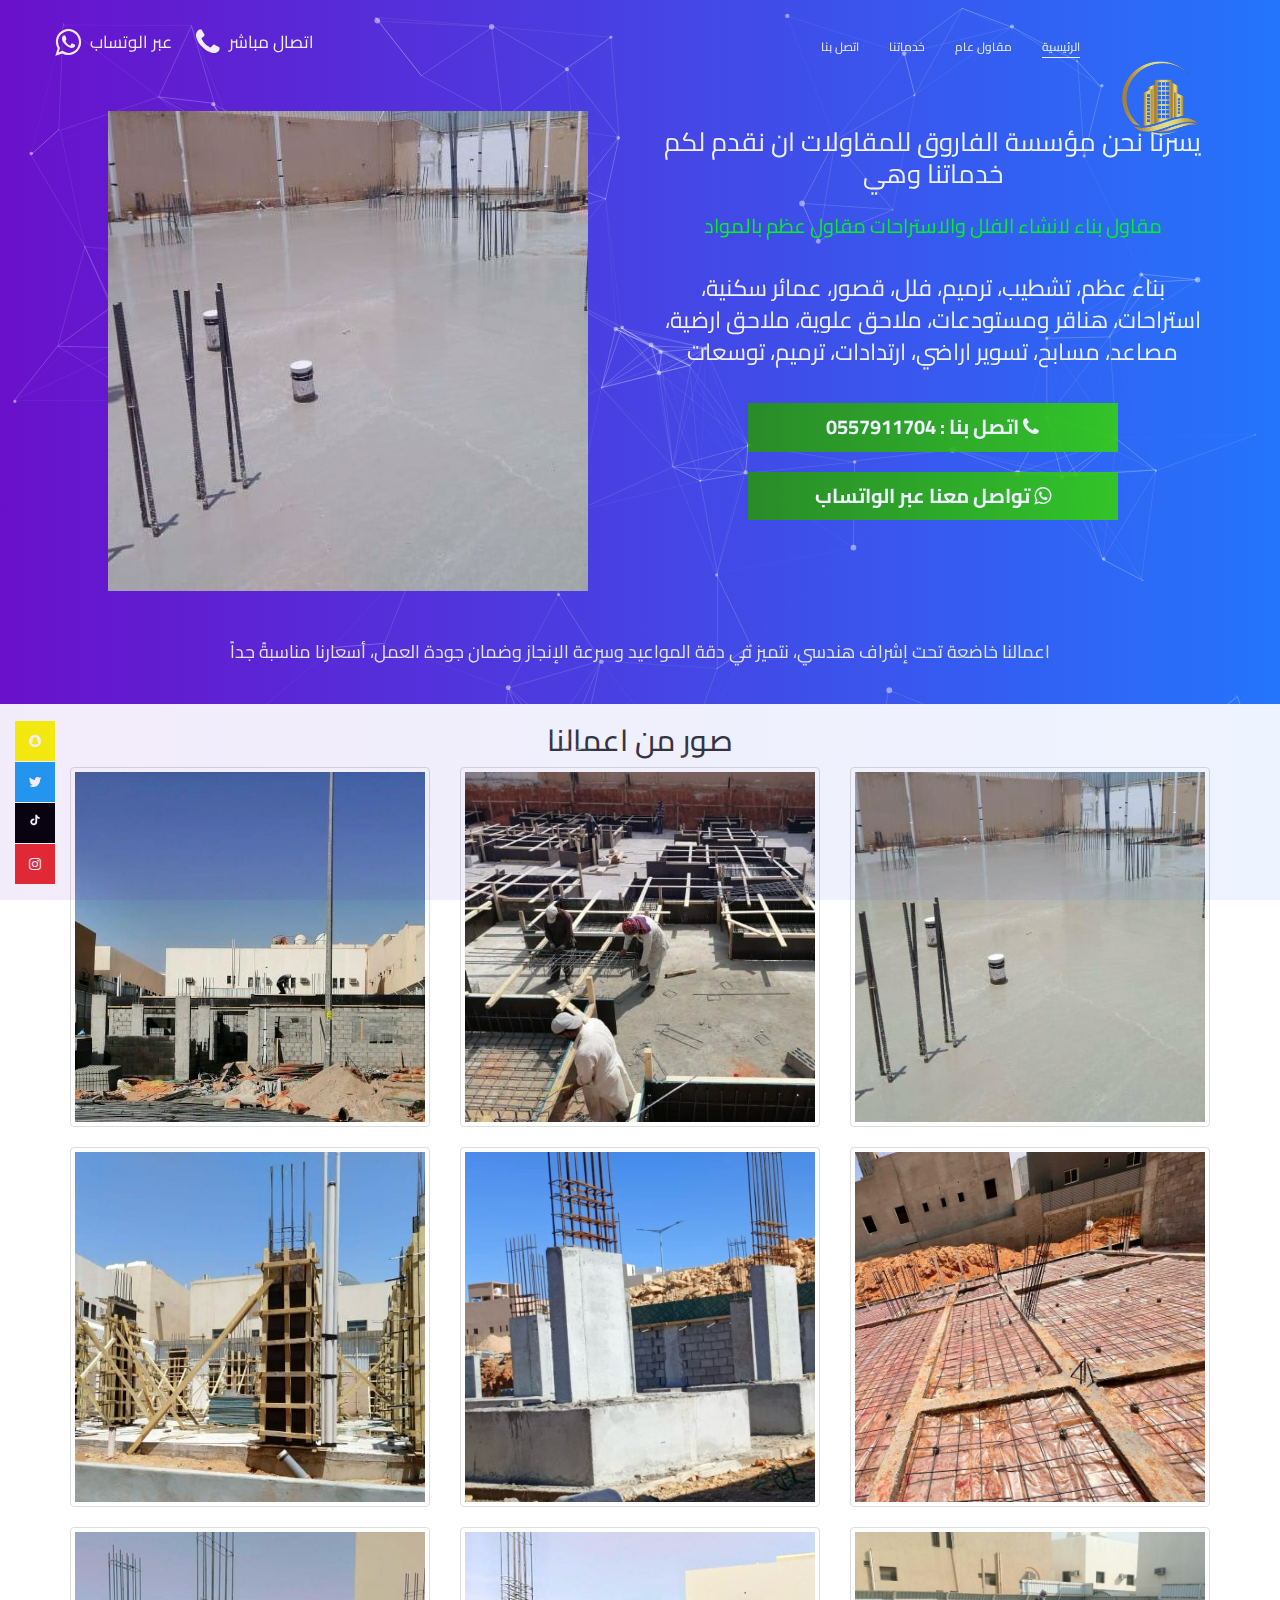
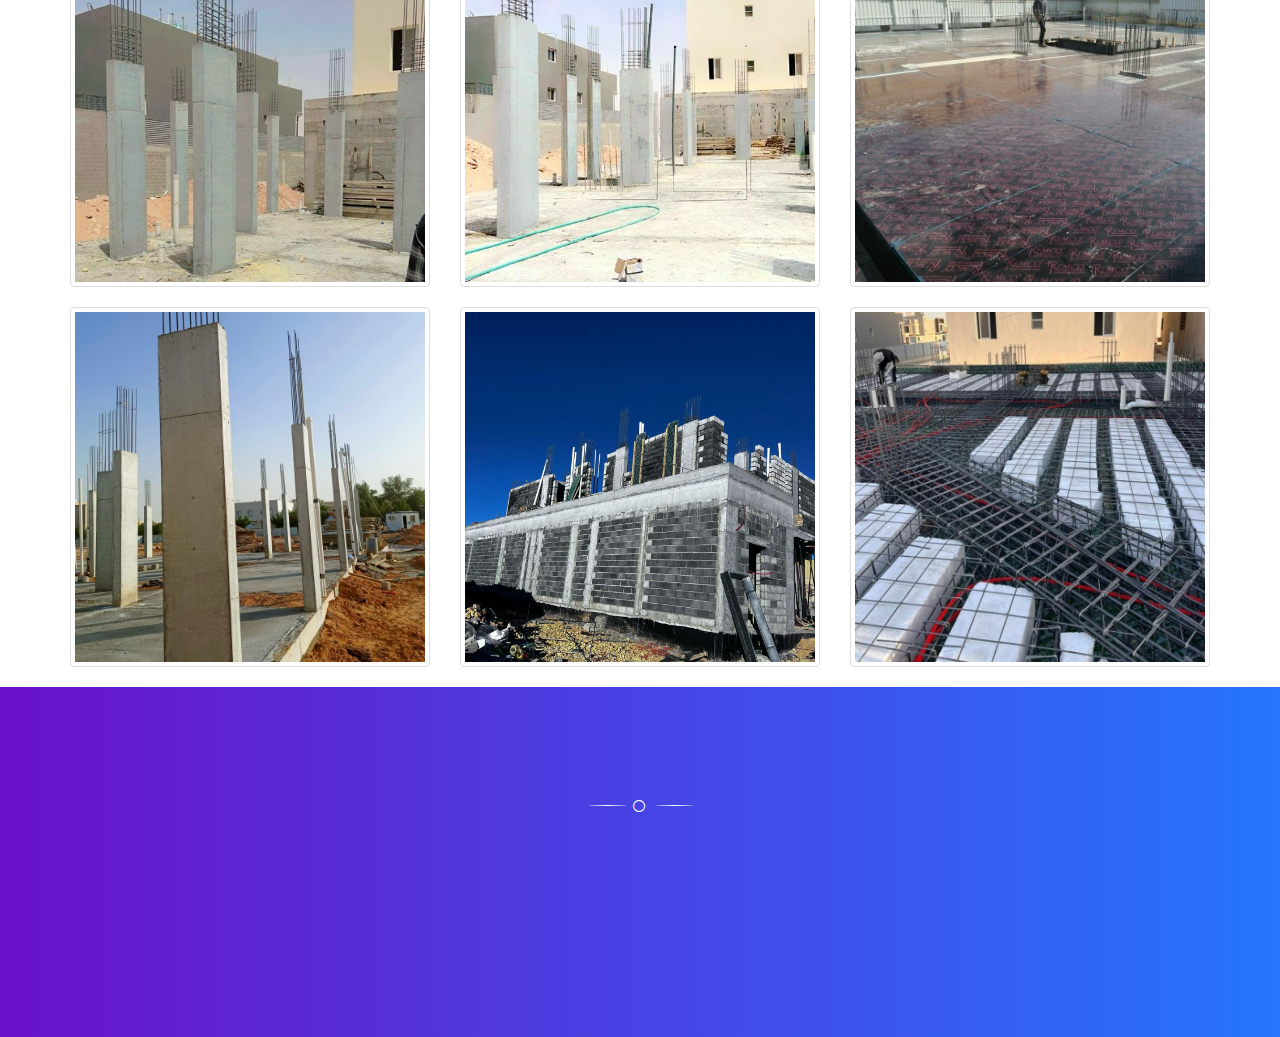
==== gallery.html @ c9e3c4fd "initial commit" ====
<!DOCTYPE html>
<html lang="en">
<!--[if lt IE 7]>      <html class="no-js lt-ie9 lt-ie8 lt-ie7"> <![endif]-->
<!--[if IE 7]>         <html class="no-js lt-ie9 lt-ie8"> <![endif]-->
<!--[if IE 8]>         <html class="no-js lt-ie9"> <![endif]-->
<!--[if gt IE 8]><!-->
<!--<![endif]--><head>
    <!-- Basic Page Needs -->
    <meta http-equiv="Content-Type" content="text/html; charset=UTF-8">

    <!-- Page Title -->
    <title>مقاول عام في الرياض</title>

    <!-- Satha Specific Meta -->
    <meta name="viewport" content="width=device-width, initial-scale=1">
    
    <meta name="description" content="مقاول عام لأنشاء المباني في الرياض نقوم بانشاء وترميم المباني والملاحق والاستراحات" />
    <meta name="keywords" content="مقاول عام ,مقاول ملاحق ,مقاول ترميم, رقم مقاول, ارقام مقاولين,">

    <!-- Favicon -->
    <link rel="shortcut icon" type="image/x-icon" href="https://muqawil-alriyad.com/img/favicon.png" />


    <link href="https://fonts.googleapis.com/css?family=Cairo" rel="stylesheet">


    <!-- Bootstrap v3.7 -->
    <link rel="stylesheet" href="css/bootstrap.min.css">
    <link rel="stylesheet" href="css/bootstrap-rtl.css">
    <!-- Animate -->
    <link rel="stylesheet" href="css/animate.min.css">
    <!-- Magnific Popup -->
    <link rel="stylesheet" href="css/magnific-popup.css">
    <!-- Lity -->
    <link rel="stylesheet" href="css/lity.min.css">
    <!-- Owl Carousel -->
    <link rel="stylesheet" href="css/owl.carousel.min.css">
    <link rel="stylesheet" href="css/owl.theme.default.min.css">
    <!-- Main Style -->
    <link rel="stylesheet" href="css/style.css">

    <!-- Modernizer Script for old Browsers -->
    <script src='js/modernizr-2.6.2.min.js'></script>
    <link rel="stylesheet" href="https://maxcdn.bootstrapcdn.com/font-awesome/4.7.0/css/font-awesome.min.css">
    <SCRIPT LANGUAGE="JavaScript"> 
	<!-- Disable 
	function disableselect(e){ 
	return false 
	} 
	
	function reEnable(){ 
	return true 
	} 
	
	//if IE4+ 
	document.onselectstart=new Function ("return false") 
	document.oncontextmenu=new Function ("return false") 
	//if NS6 
	if (window.sidebar){ 
	document.onmousedown=disableselect 
	document.onclick=reEnable 
	} 
	//--> 
	</script> 
</head>

<body>


    <header id="home">
        <div class="overlay">
            <div id="particles-js"></div>
<!-- Start Navigation Bar -->

            <div class="navbar custom-navbar navbar-fixed-top" role="navigation">
                <div class="container" style="position:relative">

                    <!-- Mobile Menu -->
                    <div class="navbar-header">
                        <button class="navbar-toggle" data-toggle="collapse" data-target=".navbar-collapse">
                            <span class="icon icon-bar"></span>
                            <span class="icon icon-bar"></span>
                            <span class="icon icon-bar"></span>
                        </button>
                        <!-- Logo Here -->
                        <a href="index.html" class="navbar-brand"><img src="img/logo.png" alt="Emmaxy" title="Emmaxy"></a>
                    </div>

                    <!-- Navigation Links -->
                    <div class="collapse navbar-collapse">
                        <ul class="nav navbar-nav navbar-right">
                            <li class="active"><a class="smoothScroll" href="index.html#home">الرئيسية</a></li>
                            <li><a class="smoothScroll" href="index.html#AboutUs">مقاول عام</a></li>
                            <li><a class="smoothScroll" href="index.html#whyus">خدماتنا</a></li>
                            <li><a class="smoothScroll" href="index.html#Contact">اتصل بنا</a></li>
                        </ul>
                        
                    </div>
					<p class="whatstop"><a href="tel:0557911704"><font>اتصال مباشر</font> 
<i class="fa fa-phone" aria-hidden="true"></i></a> <a target="_blank" href="https://api.whatsapp.com/send?phone=966557911704"><font>عبر الوتساب</font> 
<i class="fa fa-whatsapp" aria-hidden="true"></i></a></p>
                </div>
                <!-- End Container Nav -->
            </div>

            <!-- End Navigation Bar -->
            <div class="container">

                <div class="header-inner">
                    <div class="header-content">
                        <div class="row">
                            <div class="col-md-6 col-sm-6">
                                <div class="content-info content-photo-first wow fadeInRight">
                                    <h6> يسرنا نحن مؤسسة الفاروق للمقاولات ان نقدم لكم خدماتنا وهي </h6>
                                    
                                    <h5>مقاول بناء لانشاء الفلل والاستراحات مقاول عظم بالمواد</h5>
                                    
                                    <h3> بناء عظم، تشطيب، ترميم، فلل، قصور، عمائر سكنية، استراحات، هناقر ومستودعات، ملاحق علوية، ملاحق ارضية، مصاعد، مسابح، تسوير اراضي، ارتدادات، ترميم، توسعات </h3>
                                <br/>
                                <div class="text-center">
                                <a href="tel:0557911704" class="button-style more braun"><i class="fa fa-phone" aria-hidden="true"></i> <span>اتصل بنا : 0557911704</span></a>
                                </div>
                                <br/>
                                <div class="text-center">
                                <a target="_blank" href="https://api.whatsapp.com/send?phone=966557911704" class="button-style more braun"><i class="fa fa-whatsapp" aria-hidden="true"></i> <span> تواصل معنا عبر الواتساب</span></a>
                                </div>
                                </div>
                            </div>
                            <div class="col-md-6 col-sm-6">
                                <div class="app-photo wow fadeInLeft">
                                    <img class="img-responsive" src="img/001.jpeg" alt="Emmaxy">
                                </div>
                            </div>
                            <div class="col-md-12 textmsg">
                            	<h4>اعمالنا خاضعة تحت إشراف هندسي، 
                                    نتميز في دقة المواعيد وسرعة الإنجاز وضمان جودة العمل، أسعارنا مناسبةً جداً </h4>
                            </div>
                        </div>
                    </div>
                </div>
            </div>
        </div>
        
    </header>

      

      <!-- image gallery section -->

      <div class="container">
        <h2 class="text-center">صور من اعمالنا </h2>
        
        <div class="row">
          <!-- Image 1 -->
          <div class="col-xs-12 col-md-4">
            <div class="thumbnail">
              <img src="/img/001.jpeg" alt="Image 1">
            </div>
          </div>      
          <!-- Image 2 -->
          <div class="col-xs-12 col-md-4">
            <div class="thumbnail">
              <img src="/img/002.jpeg" alt="Image 2">
            </div>
          </div>
          <!-- Image 3 -->
          <div class="col-xs-12 col-md-4">
            <div class="thumbnail">
              <img src="/img/003.jpeg" alt="Image 3">
            </div>
          </div>
          <!-- Image 4 -->
          <div class="col-xs-12 col-md-4">
                <div class="thumbnail">
                  <img src="/img/004.jpeg" alt="Image 1">
                </div>
          </div>
          <!-- Image 5 -->
          <div class="col-xs-12 col-md-4">
            <div class="thumbnail">
            <img src="/img/005.jpeg" alt="Image 2">
            </div>
          </div>
          <!-- Image 6 -->
          <div class="col-xs-12 col-md-4">
            <div class="thumbnail">
            <img src="/img/006.jpeg" alt="Image 3">
            </div>
          </div>
          <!-- Image 7 -->
          <div class="col-xs-12 col-md-4">
            <div class="thumbnail">
              <img src="/img/007.jpeg" alt="Image 1">
            </div>
          </div>      
          <!-- Image 8 -->
          <div class="col-xs-12 col-md-4">
            <div class="thumbnail">
              <img src="/img/008.jpeg" alt="Image 2">
            </div>
          </div>
          <!-- Image 9 -->
          <div class="col-xs-12 col-md-4">
            <div class="thumbnail">
              <img src="/img/009.jpeg" alt="Image 3">
            </div>
          </div>
          <!-- Image 10 -->
          <div class="col-xs-12 col-md-4">
                <div class="thumbnail">
                  <img src="/img/010.jpeg" alt="Image 1">
                </div>
          </div>
          <!-- Image 11 -->
          <div class="col-xs-12 col-md-4">
            <div class="thumbnail">
            <img src="/img/011.jpeg" alt="Image 2">
            </div>
          </div>
          <!-- Image 12 -->
          <div class="col-xs-12 col-md-4">
            <div class="thumbnail">
            <img src="/img/013.jpeg" alt="Image 3">
            </div>
          </div>
      
      
        </div>
      </div>
      



        
        <section id="Contact" class="tab-app ContactUs">
            <div class="container">
            <!-- Start Section Title -->
            <div class="row">
                <div class="col-md-12">
                    <div class="section-title text-center">
                        <h2 class="h1 wow fadeInUp">اتصل بنا</h2>
                        <span class="title-underline"><i class="fa fa-circle-thin"></i></span>
                    </div>
                </div>
            </div>
            <!-- End Section Title -->
                <div class="row">
                <div class="col-md-12 whapp">
                	<a href="tel:0557911704"><p class=" wow fadeInUp">اتصل بنا مباشرة عبر الرقم : 0557911704<i class="fa fa-phone" aria-hidden="true"></i></p></a>
                    <a target="_blank" href="https://api.whatsapp.com/send?phone=966557911704"><p class=" wow fadeInUp">اضغط هنا للتواصل معنا عبر الواتساب <i class="fa fa-whatsapp" aria-hidden="true"></i></p></a>
                </div>


                     <!-- End col-md-12 -->
                </div><!-- End row -->
            </div><!-- End container -->
        </section><!-- End Faqs Section -->
        
    <!--
        End Faqs
        ==================================== -->
        


    <div id="scroll-top">
        <i class="fa fa-long-arrow-up fa-2x"></i>
    </div>

    <!--
        End Back To Top
        ==================================== -->
        
    <!--
        Start Preloader
        ==================================== -->

    <div id="loading-mask">
        <div class="loader">
            <div class="loader-inner box1"></div>
            <div class="loader-inner box2"></div>
            <div class="loader-inner box3"></div>
        </div>
    </div>


    <!--
        End Preloader
        ==================================== -->


    <!-- 

        Fixed Social Media Buttons 
        ====================================    
     -->

     <div id="fixed-social">
        <div>
          <a href="https://t.snapchat.com/tepNW2Ub" class="fixed-snapchat" target="_blank"><i class="fa fa-snapchat"></i> <span>snapchat</span></a>
        </div>
        <div>
          <a href="https://x.com/Abu__Farouk?t=NNKRcLYvdVCK45l4VYV5eA&s=0" class="fixed-twitter" target="_blank"><i class="fa fa-twitter"></i> <span>Twitter</span></a>
        </div>
        <div>
          <a href="https://www.tiktok.com/@abu_.farouk" class="fixed-tiktok" target="_blank">
            <svg width="16px" height="16px" viewBox="0 0 48 48" version="1.1" xmlns="http://www.w3.org/2000/svg" xmlns:xlink="http://www.w3.org/1999/xlink">
                <title>Tiktok</title>
                <g id="Icon/Social/tiktok-black" stroke="none" stroke-width="1" fill="none" fill-rule="evenodd">
                    <path d="M38.0766847,15.8542954 C36.0693906,15.7935177 34.2504839,14.8341149 32.8791434,13.5466056 C32.1316475,12.8317108 31.540171,11.9694126 31.1415066,11.0151329 C30.7426093,10.0603874 30.5453728,9.03391952 30.5619062,8 L24.9731521,8 L24.9731521,28.8295196 C24.9731521,32.3434487 22.8773693,34.4182737 20.2765028,34.4182737 C19.6505623,34.4320127 19.0283477,34.3209362 18.4461858,34.0908659 C17.8640239,33.8612612 17.3337909,33.5175528 16.8862248,33.0797671 C16.4386588,32.6422142 16.0833071,32.1196657 15.8404292,31.5426268 C15.5977841,30.9658208 15.4727358,30.3459348 15.4727358,29.7202272 C15.4727358,29.0940539 15.5977841,28.4746337 15.8404292,27.8978277 C16.0833071,27.3207888 16.4386588,26.7980074 16.8862248,26.3604545 C17.3337909,25.9229017 17.8640239,25.5791933 18.4461858,25.3491229 C19.0283477,25.1192854 19.6505623,25.0084418 20.2765028,25.0219479 C20.7939283,25.0263724 21.3069293,25.1167239 21.794781,25.2902081 L21.794781,19.5985278 C21.2957518,19.4900128 20.7869423,19.436221 20.2765028,19.4380839 C18.2431278,19.4392483 16.2560928,20.0426009 14.5659604,21.1729264 C12.875828,22.303019 11.5587449,23.9090873 10.7814424,25.7878401 C10.003907,27.666593 9.80084889,29.7339663 10.1981162,31.7275214 C10.5953834,33.7217752 11.5748126,35.5530237 13.0129853,36.9904978 C14.4509252,38.4277391 16.2828722,39.4064696 18.277126,39.8028054 C20.2711469,40.1991413 22.3382874,39.9951517 24.2163416,39.2169177 C26.0948616,38.4384508 27.7002312,37.1209021 28.8296253,35.4300711 C29.9592522,33.7397058 30.5619062,31.7522051 30.5619062,29.7188301 L30.5619062,18.8324027 C32.7275484,20.3418321 35.3149087,21.0404263 38.0766847,21.0867664 L38.0766847,15.8542954 Z" id="Fill-1" fill="white"></path>
                </g>
            </svg><span>Tiktok</span></a>
        </div>
    
        <div>
          <a href=" https://instagram.com/abuf.arouk?igshid=NzZlODBkYWE4Ng%3D%3D&utm_source=qr" class="fixed-instagrem" target="_blank"><i class="fa fa-instagram"></i> <span>Instagram</span></a>
        </div>
      </div>
    <!--

    
            JS Files
            ==================================== -->

    <!-- Main jQuery -->
    <script src="js/jquery-3.2.1.min.js"></script>
    <!-- Bootstrap v3.7 -->
    <script src="js/bootstrap.min.js"></script>
    <!-- Owl Carousel -->
    <script src="js/owl.carousel.min.js"></script>
    <!-- SmoothScroll -->
    <script src="js/SmoothScroll.js"></script>
    <!-- Appear -->
    <script src="js/jquery.appear.js"></script>
    <!-- CountTo -->
    <!-- Magnific Popup -->
    <script src="js/jquery.magnific-popup.min.js"></script>
    <!-- Lity -->
    <script src="js/lity.min.js"></script>
    <!-- Particles -->
    <script src="js/particles.min.js"></script>
    <script src="js/particles-run.js"></script>
    <!-- Wow Plugin -->
    <script src="js/wow.min.js"></script>
    <!-- Custom JS -->
    <script src="js/custom.js"></script>
    <!-- Validat Form JS -->
    <script src="js/jquery.validate.js"></script>
    <script src="js/jquery-validate.js"></script>
    
    <script>
    $(window).on("load", function () {
        $(".loader").fadeOut(function () {
            $("#loading-mask").fadeOut("slow");
        });
    });
    </script>

</body>

</html>
---- css/style.css ----
@import url(https://cdnjs.cloudflare.com/ajax/libs/font-awesome/4.7.0/css/font-awesome.css);
body {
	overflow-x: hidden;
	font-family: 'Cairo', sans-serif;
}
h1, h2, h3, h4, h5, h6 {
	font-family: 'Cairo', sans-serif
}
p {
	font-family: 'Cairo', sans-serif
}
img{ max-width:100%}
.section-title h2 {
	margin-top: 0;
	text-transform: uppercase;
	font-weight: 700;
	font-family: 'Cairo', sans-serif;
	position: relative;
	margin-bottom: 10px;
	color: #333;
	font-size:26px;
}
.title-underline {
	display: block;
	width: 10px;
	height: 10px;
	margin: auto;
	position: relative
}
.title-underline:before {
	content: "";
	display: block;
	position: absolute;
	width: 39px;
	height: 1px;
	border-radius: 50%;
	background: #6a11cb;
	background: -webkit-linear-gradient(90deg, #6a11cb, #2575fc);
background: -moz-linear-gradient(90deg, #6a11cb, #2575fc);
background: -o-linear-gradient(90deg, #6a11cb, #2575fc);
background: linear-gradient(90deg, #6a11cb, #2575fc);
	top: 9px;
	left: -47px
}
.title-underline:after {
	content: "";
	display: block;
	position: absolute;
	width: 39px;
	height: 1px;
	border-radius: 50%;
	background: #6a11cb;
	background: -webkit-linear-gradient(90deg, #6a11cb, #2575fc);
background: -moz-linear-gradient(90deg, #6a11cb, #2575fc);
background: -o-linear-gradient(90deg, #6a11cb, #2575fc);
background: linear-gradient(90deg, #6a11cb, #2575fc);
	top: 9px;
	right: -49px
}
.title-underline i {
	color: #6a11cb
}
.section-title p {
	width: 550px;
	margin: auto;
	margin-top: 15px;
	line-height: 26px;
	font-size: 16px;
	color: #888
}
.why-us .overlay, .screenshot, .pricing, .subscribe .overlay, .testimonials .overlay, .tab-app, .w-video .overlay, .download-app, .statis .overlay, .contact {
	padding: 70px 0
}
.header-content .app-photo img, .why-us .why-photo img, .subscribe .hand-app img, .download-app .download-photo img {
	margin: auto
}
.custom-navbar {
	border: 0;
	margin-bottom: 0;
	background-color: #fff;
	padding-top: 22px;
	-webkit-transition: all .5s ease-in-out;
	-moz-transition: all .5s ease-in-out;
	-o-transition: all .5s ease-in-out;
	transition: all .5s ease-in-out
}
.custom-navbar .navbar-brand {
	padding: 0
}
.custom-navbar .navbar-brand img {
	width: 130px;
	margin-top: 8px
}
.custom-navbar .nav li a {
	font-size: 12px;
	color: #fff;
	letter-spacing: .4px;
	text-transform: uppercase;
	font-family: "Cairo", sans-serif;
	-webkit-transition: all .4s ease-in-out;
	-moz-transition: all .4s ease-in-out;
	-o-transition: all .4s ease-in-out;
	transition: all .4s ease-in-out;
	padding: 0;
	margin: 15px
}
.custom-navbar .navbar-nav>li>a:hover, .custom-navbar .navbar-nav>li>a:focus {
	background-color: transparent;
	color: #fff
}
.custom-navbar .navbar-nav li a:after {
	content: "";
	position: absolute;
	display: block;
	width: 0;
	height: 1px;
	margin: auto;
	background: transparent;
	-webkit-transition: width .3s ease, background-color .3s ease;
	-moz-transition: width .3s ease, background-color .3s ease;
	-o-transition: width .3s ease, background-color .3s ease;
	transition: width .3s ease, background-color .3s ease
}
.custom-navbar .navbar-nav li a:hover:after, .custom-navbar .nav li.active>a:after {
	background: #fff;
	color: #fff;
	width: 100%
}
.custom-navbar .nav li.active>a {
	background-color: transparent;
	color: #fff
}
.custom-navbar .nav li.active a:after {
	width: 100%
}
.custom-navbar .navbar-toggle {
	border: 0;
	padding-top: 10px
}
.custom-navbar .navbar-toggle {
	background-color: transparent
}
.custom-navbar .navbar-toggle .icon-bar {
	background: #fff;
	border-color: transparent
}
.top-nav-collapse .navbar-brand {
	color: #fff
}
.top-nav-collapse .nav li a {
	color: #fff
}
.top-nav-collapse .nav li.active a {
	color: #fff
}
.top-nav-collapse .navbar-nav li a:hover:after, .top-nav-collapse .nav li.active>a:after {
	background: #fff;
	color: #fff;
	width: 100%
}
.top-nav-collapse .navbar-nav>li>a:hover, .top-nav-collapse .navbar-nav>li>a:focus {
	background-color: transparent;
	color: #fff
}
@media(min-width:768px) {
.custom-navbar {
	border-bottom: 0;
	background: 0
}
.custom-navbar.top-nav-collapse {
	background: #6a11cb;
	background: -webkit-linear-gradient(90deg, #6a11cb, #2575fc);
background: -moz-linear-gradient(90deg, #6a11cb, #2575fc);
background: -o-linear-gradient(90deg, #6a11cb, #2575fc);
background: linear-gradient(90deg, #6a11cb, #2575fc);
	-webkit-box-shadow: 1px 1px 10px rgba(80,80,80,0.5);
	-moz-box-shadow: 1px 1px 10px rgba(80,80,80,0.5);
	-o-box-shadow: 1px 1px 10px rgba(80,80,80,0.5);
	box-shadow: 1px 1px 10px rgba(80,80,80,0.5);
	padding: 10px 0
}
}
#home {
	background: url("https://muqawil-alriyad.com/img/bg-header1.jpeg") no-repeat center center fixed;
	-webkit-background-size: cover;
	-moz-background-size: cover;
	-o-background-size: cover;
	background-size: cover;
	width: 100%;
	height: 100%;
	top: 0;
	left: 0
}
#particles-js {
	position: absolute;
	width: 100%;
	height: 100%
}
.overlay {
	height: 100%;
	width: 100%;
	background: #6a11cb;
	background: -webkit-linear-gradient(90deg, #6a11cb, #2575fc);
background: -moz-linear-gradient(90deg, #6a11cb, #2575fc);
background: -o-linear-gradient(90deg, #6a11cb, #2575fc);
background: linear-gradient(90deg, #6a11cb, #2575fc);
}
.header-inner {
	display: table;
	height: 704px;
	width: 100%
}
.header-content {
	position: relative;
	display: table-cell;
	vertical-align: middle;
	padding-top: 90px;
}
.header-content h1 {
	font-size: 72px;
	font-weight: 700;
	color: #fff;
	margin-bottom: 0;
	text-transform: uppercase;
	font-family: "Cairo", sans-serif
}
.header-content h4 {
	color: #fff;
	font-family: 'Cairo', sans-serif;
	line-height: 45px;
	font-size: 30px;
	text-align:justify;
}
.dwn-butt {
	margin-top: 40px
}
.dwn-butt a {
	font-size: 14px;
	background: #6a11cb;
	font-family: "Cairo", sans-serif;
	text-decoration: none;
	text-transform: uppercase;
	font-weight: 100;
	border-radius: 4px;
	color: #fff;
	min-width: 150px;
	border: 0;
	padding: 16px 25px 16px 25px;
	margin: 5px;
	-webkit-transition: all ease .25s;
	-moz-transition: all ease .25s;
	-o-transition: all ease .25s;
	transition: all ease .25s
}
.dwn-butt a i {
	margin-right: 10px
}
.dwn-butt a:hover {
	color: #333;
	background-color: #ebebeb
}
.header-content .content-info {
	/*margin-top: 140px*/
}
.header-content .app-photo {
	text-align: right
}
.features .all-feat {
	margin-top: 50px
}
.About h2 {
    color: #323232;
    text-transform: uppercase;
    position: relative;
    font-size: 28px;
    font-weight: 700;
    font-family: 'Cairo', sans-serif;
}
.About p {
    font-size: 16px;
    line-height: 26px;
    letter-spacing: .4px;
    color: #323232;
    margin-top: 30px;
}
.WName {
	    margin-top: 30px;
	padding:10px 0;
	background: -webkit-linear-gradient(90deg, #6a11cb, #2575fc);
	background: -moz-linear-gradient(90deg, #6a11cb, #2575fc);
	background: -o-linear-gradient(90deg, #6a11cb, #2575fc);
	background: linear-gradient(90deg, #6a11cb, #2575fc);
	text-align:center;
}
.WName p{ color:#fff; padding:5px !important; margin:0}
.features .overlay{ background:#f9f9f9; padding: 70px 0}
.features .feat-content-left {
	text-align: right;
	margin: 93px 0
}
.features .feat-content-left .single-feat, .features .feat-content-right .single-feat {
	margin-bottom: 70px
}
.features .feat-app {
	text-align: center
}
.features .feat-content-left .single-feat .icon-feat {
	float: right;
	text-align: center
}
.pulse {
	box-shadow: 0 0 0 0 rgba(37,153,1,0.7);
	-webkit-animation: won 1.25s infinite cubic-bezier(0.66, 0, 0, 1);
	-moz-animation: won 1.25s infinite cubic-bezier(0.66, 0, 0, 1);
	-ms-animation: won 1.25s infinite cubic-bezier(0.66, 0, 0, 1);
	animation: won 1.25s infinite cubic-bezier(0.66, 0, 0, 1)
}
@-webkit-keyframes won {
to {
box-shadow:0 0 0 10px rgba(232,76,61,0)
}
}
@-moz-keyframes won {
to {
box-shadow:0 0 0 10px rgba(232,76,61,0)
}
}
@-ms-keyframes won {
to {
box-shadow:0 0 0 10px rgba(232,76,61,0)
}
}
@keyframes won {
to {
box-shadow:0 0 0 10px rgba(232,76,61,0)
}
}
.features .phone-frame {
	background-image: url(https://muqawil-alriyad.com/img/fea-app1.png);
	background-position: center;
	background-repeat: no-repeat;
	padding: 80px 0
}
.features .feat-content-left .single-feat .icon-feat i, .features .feat-content-right .single-feat .icon-feat i {
	width: 60px;
	height: 60px;
	border-radius: 50%;
	font-size: 23px;
	line-height: 60px;
	cursor: pointer;
	-webkit-background-clip: text;
	-moz-background-clip: text;
	-o-background-clip: text;
	background-clip: text;
	background: #6a11cb;
	background: -webkit-linear-gradient(90deg, #6a11cb, #2575fc);
background: -moz-linear-gradient(90deg, #6a11cb, #2575fc);
background: -o-linear-gradient(90deg, #6a11cb, #2575fc);
background: linear-gradient(90deg, #6a11cb, #2575fc);
	-webkit-text-fill-color: #fff;
	-moz-text-fill-color: #fff;
	-o-text-fill-color: #fff;
	text-fill-color: #fff
}
.features .feat-content-left .single-feat .icon-feat .imgi, .features .feat-content-right .single-feat .icon-feat .imgi {
	width: 60px;
	height: 60px;
	border-radius: 50%;
	font-size: 23px;
	line-height: 60px;
	cursor: pointer;
	-webkit-background-clip: text;
	-moz-background-clip: text;
	-o-background-clip: text;
	background-clip: text;
	background: #6a11cb;
	background: -webkit-linear-gradient(90deg, #6a11cb, #2575fc);
background: -moz-linear-gradient(90deg, #6a11cb, #2575fc);
background: -o-linear-gradient(90deg, #6a11cb, #2575fc);
background: linear-gradient(90deg, #6a11cb, #2575fc);
	-webkit-text-fill-color: #fff;
	-moz-text-fill-color: #fff;
	-o-text-fill-color: #fff;
	text-fill-color: #fff
}
.imgi img{ position:relative; top:-2px}
.features .feat-content-left .single-feat .sin-feat-place {
	margin-right: 80px
}
.features .feat-content-right {
	text-align: left;
	margin: 93px 0
}
.features .feat-content-right .single-feat .icon-feat {
	float: left;
	text-align: center
}
.features .feat-content-right .single-feat .sin-feat-place {
	margin-left: 80px
}
.features .feat-content-left .single-feat .sin-feat-place h4, .features .feat-content-right .single-feat .sin-feat-place h4 {
	font-size: 17px;
	text-transform: uppercase
}
.features .feat-content-left .single-feat .sin-feat-place p, .features .feat-content-right .single-feat .sin-feat-place p {
	font-size: 15px;
	line-height: 26px;
	color: #888
}
.features .feat-content-left .single-feat:last-child, .features .feat-content-right .single-feat:last-child {
	margin-bottom: 0
}
.sin-feat-place h4{ padding-top:5px}
.why-us .overlay {
	background:#fff;
/*	padding-bottom: 45px;
	background: -webkit-linear-gradient(90deg, #6a11cb, #33d700);
	background: -moz-linear-gradient(90deg, #6a11cb, #33d700);
	background: -o-linear-gradient(90deg, #6a11cb, #33d700);
	background: linear-gradient(90deg, #6a11cb, #33d700)*/
}
.why-us .why-content {
	padding: 45px 0
}
.why-us .why-content h2 {
	color: #fff;
	text-transform: uppercase;
	position: relative;
	font-size: 28px;
	font-weight: 700;
	font-family: 'Cairo', sans-serif
}
.why-us .why-content h2:after {
	content: '';
	display: block;
	position: absolute;
	margin-top: 15px;
	width: 10%;
	height: 2px;
	background-color: #fff
}
.why-us .why-content p {
	font-size: 16px;
	line-height: 26px;
	letter-spacing: .4px;
	color: #fff;
	margin-top: 30px
}
.why-us .why-content .why-feat {
	margin-top: 30px
}
.why-us .why-content .why-feat p {
	margin-top: 10px
}
.why-us .why-content .why-feat p i {
	width: 30px
}
.why-us .why-content .why-butt {
	margin-top: 50px
}
.why-us .why-content .why-butt a {
	font-size: 14px;
	font-family: "Cairo", sans-serif;
	text-decoration: none;
	text-transform: uppercase;
	font-weight: 100;
	border: 1px solid #fff;
	color: #fff;
	min-width: 150px;
	padding: 16px 25px 16px 25px;
	margin: 5px;
	-webkit-transition: all ease .25s;
	-moz-transition: all ease .25s;
	-o-transition: all ease .25s;
	transition: all ease .25s
}
.statis .why-butt{ clear:both;padding-top:50px;}
.statis .why-butt a {
	font-size: 26px;
	font-family: "Cairo", sans-serif;
	text-decoration: none;
	text-transform: uppercase;
	font-weight: 100;
	border: 1px solid #fff;
	color: #fff;
	min-width: 150px;
	padding: 16px 25px 16px 25px;
	
	margin: 5px;
	
	-webkit-transition: all ease .25s;
	-moz-transition: all ease .25s;
	-o-transition: all ease .25s;
	transition: all ease .25s
}
.statis .why-butt a:hover{ background:#fff; color:#6a11cb}
.screenshot {
	padding-bottom: 0;
	position: relative
}
.screenshot .screenshots-slider {
	padding: 73px 14px 0 14px;
	background: rgba(0,0,0,0) url(https://muqawil-alriyad.com/img/screenshots-bg.png) no-repeat scroll top center;
	background-size: 100%;
	max-width: 293px;
	margin: 0 auto;
	margin-top: 50px
}
.screenshot .screenshots-slider .owl-nav {
	margin-top: 100px
}
.screenshot .screenshots-slider .animated {
	-webkit-animation-duration: .4s!important;
	animation-duration: .4s!important
}
.screenshot .screenshots-slider.owl-carousel .owl-item img {
	max-width: 244px;
	margin-left: 10px;
	margin-top: 4px;
	cursor: zoom-in
}
.subscribe {
	background: url("https://muqawil-alriyad.com/img/bg-subscribe.jpeg") no-repeat center center fixed;
	-webkit-background-size: cover;
	-moz-background-size: cover;
	-o-background-size: cover;
	background-size: cover
}
.subscribe .overlay {
	padding-bottom: 0;
	background-image: -webkit-linear-gradient(to right, rgba(37,153,1,0.9), rgba(52,216,1,0.9));
	background-image: -moz-linear-gradient(to right, rgba(37,153,1,0.9), rgba(52,216,1,0.9));
	background-image: -o-linear-gradient(to right, rgba(37,153,1,0.9), rgba(52,216,1,0.9));
	background-image: linear-gradient(to right, rgba(37,153,1,0.9), rgba(52,216,1,0.9))
}
.subscribe .sub-content {
	padding: 130px 0
}
.subscribe .sub-content .sub-title {
	margin-bottom: 40px
}
.subscribe .sub-content .sub-title h2 {
	color: #fff;
	text-transform: uppercase;
	position: relative;
	font-weight: 700;
	font-size: 40px;
	font-family: 'Cairo', sans-serif
}
.subscribe .sub-content .sub-title p {
	font-size: 15px;
	color: #fff;
	margin-top: 20px;
	line-height: 26px;
	letter-spacing: .4px
}
.subscribe .sub-input input {
	border: 0;
	outline: 0;
	height: 50px;
	border-radius: 4px;
	padding-left: 20px;
	width: 320px;
	-webkit-box-shadow: none;
	-moz-box-shadow: none;
	-o-box-shadow: none;
	box-shadow: none;
	background: #fff;
	border: 2px solid #fff
}
.subscribe .sub-input a {
	font-size: 14px;
	background: #6a11cb;
	font-family: "Cairo", sans-serif;
	text-decoration: none;
	text-transform: uppercase;
	font-weight: 100;
	border-radius: 4px;
	color: #fff;
	min-width: 150px;
	border: 0;
	padding: 16px 25px 16px 25px;
	margin: 5px;
	-webkit-transition: all ease .25s;
	-moz-transition: all ease .25s;
	-o-transition: all ease .25s;
	transition: all ease .25s
}
.subscribe .sub-input a:hover {
	color: #333;
	background-color: #ebebeb
}
.subscribe .hand-app {
	text-align: right
}
.pricing-tab {
	margin-top: 55px
}
.pricingTable {
	border: 1px solid #6a11cb;
	text-align: center;
	color: #333;
	padding-top: 50px;
	margin-top: 30px;
	position: relative
}
.pricingTable .pricing-icon {
	width: 80px;
	height: 80px;
	border-radius: 50%;
	background: #fff;
	border: 1px solid #6a11cb;
	position: absolute;
	top: -40px;
	left: 50%;
	padding: 10px;
	-webkit-transform: translateX(-50%);
	-moz-transform: translateX(-50%);
	-o-transform: translateX(-50%);
	transform: translateX(-50%);
	-webkit-transition: all .5s ease 0s;
	-moz-transition: all .5s ease 0s;
	-o-transition: all .5s ease 0s;
	transition: all .5s ease 0s
}
.pricingTable .pricing-icon i {
	width: 100%;
	height: 100%;
	line-height: 58px;
	border-radius: 50%;
	background: #6a11cb;
	background: -webkit-linear-gradient(90deg, #6a11cb, #2575fc);
background: -moz-linear-gradient(90deg, #6a11cb, #2575fc);
background: -o-linear-gradient(90deg, #6a11cb, #2575fc);
background: linear-gradient(90deg, #6a11cb, #2575fc);
	font-size: 25px;
	color: #fff;
	-webkit-transition: all .5s ease 0s;
	-moz-transition: all .5s ease 0s;
	-o-transition: all .5s ease 0s;
	transition: all .5s ease 0s
}
.pricingTable .price-Value {
	display: inline-block;
	font-size: 28px;
	font-family: 'Cairo', sans-serif;
	color: #494949;
	position: relative
}
.pricingTable .currency {
	    font-size: 16px;
    position: absolute;
    top: 0px;
    left: -38px;
}
.pricingTable .month {
	display: block;
	font-size: 13px;
	font-family: 'Cairo', sans-serif;
	text-transform: uppercase
}
.pricingTable .pricingHeader {
	position: relative;
	z-index: 1
}
.pricingTable .title {
	width: 50%;
	background: #6a11cb;
	background: -webkit-linear-gradient(90deg, #6a11cb, #2575fc);
background: -moz-linear-gradient(90deg, #6a11cb, #2575fc);
background: -o-linear-gradient(90deg, #6a11cb, #2575fc);
background: linear-gradient(90deg, #6a11cb, #2575fc);
	margin: 10px auto;
	padding: 10px 0;
	font-size: 18px;
	font-weight: 400;
	color: #fff;
	text-transform: uppercase;
	position: relative;
	z-index: 1
}
.pricingTable .pricing-content ul {
	list-style: none;
	padding: 0;
	margin: 0;
	line-height: 40px;
	margin-bottom: 25px
}
.pricingTable .pricing-content ul li {
	font-family: 'Cairo', sans-serif;
	font-size: 16px
}
.pricingTable .pricing-content ul li a {
	color:#323232
}
.price-butt {
	text-align: center;
	margin-top: 50px
}
.pricingTable-signup {
	font-size: 14px;
	font-family: "Cairo", sans-serif;
	text-decoration: none;
	text-transform: uppercase;
	font-weight: 100;
	color: #fff;
	background: -webkit-linear-gradient(to right, #6a11cb 0, #33d700 51%, #6a11cb 100%);
	background: -moz-linear-gradient(to right, #6a11cb 0, #33d700 51%, #6a11cb 100%);
	background: -o-linear-gradient(to right, #6a11cb 0, #33d700 51%, #6a11cb 100%);
	background: linear-gradient(to right, #6a11cb 0, #33d700 51%, #6a11cb 100%);
	min-width: 150px;
	padding: 16px 25px 16px 25px;
	margin: 5px;
	background-size: 200% auto;
	-webkit-transition: all .5s ease-in-out;
	-moz-transition: all .5s ease-in-out;
	-o-transition: all .5s ease-in-out;
	transition: all .5s ease-in-out
}
.pricingTable-signup:hover {
	text-decoration: none;
	background-position: right center;
	color: #fff
}
@media only screen and (max-width:990px) {
.pricingTable {
	margin-bottom: 20px
}
}
@media only screen and (max-width:767px) {
.pricingTable {
	margin-bottom: 60px
}
}
.testimonials {
	background: url("https://muqawil-alriyad.com/img/bg-testimonial.jpg") no-repeat center center fixed;
	-webkit-background-size: cover;
	-moz-background-size: cover;
	-o-background-size: cover;
	background-size: cover
}
.testimonials .overlay {
	background-image: -webkit-linear-gradient(135deg, rgba(77,145,246,0.9), rgba(47,243,255,0.9));
	background-image: -moz-linear-gradient(135deg, rgba(77,145,246,0.9), rgba(47,243,255,0.9));
	background-image: -o-linear-gradient(135deg, rgba(77,145,246,0.9), rgba(47,243,255,0.9));
	background-image: linear-gradient(to right, rgba(37,153,1,0.9), rgba(52,216,1,0.9))
}
.testimonials .title-underline:before {
	content: "";
	display: block;
	position: absolute;
	width: 39px;
	height: 1px;
	border-radius: 50%;
	background: #fff;
	background: -webkit-linear-gradient(top, rgba(255,255,255,0) 0, #fff 8%, #fff 92%, rgba(255,255,255,0) 100%);
	background: -moz-linear-gradient(top, rgba(255,255,255,0) 0, #fff 8%, #fff 92%, rgba(255,255,255,0) 100%);
	background: -ms-linear-gradient(top, rgba(255,255,255,0) 0, #fff 8%, #fff 92%, rgba(255,255,255,0) 100%);
	background: -o-linear-gradient(top, rgba(255,255,255,0) 0, #fff 8%, #fff 92%, rgba(255,255,255,0) 100%);
	background: linear-gradient(top, rgba(255,255,255,0) 0, #fff 8%, #fff 92%, rgba(255,255,255,0) 100%);
	top: 9px;
	left: -47px
}
.testimonials .title-underline:after {
	content: "";
	display: block;
	position: absolute;
	width: 39px;
	height: 1px;
	border-radius: 50%;
	background: #fff;
	background: -webkit-linear-gradient(top, rgba(255,255,255,0) 0, #fff 8%, #fff 92%, rgba(255,255,255,0) 100%);
	background: -moz-linear-gradient(top, rgba(255,255,255,0) 0, #fff 8%, #fff 92%, rgba(255,255,255,0) 100%);
	background: -ms-linear-gradient(top, rgba(255,255,255,0) 0, #fff 8%, #fff 92%, rgba(255,255,255,0) 100%);
	background: -o-linear-gradient(top, rgba(255,255,255,0) 0, #fff 8%, #fff 92%, rgba(255,255,255,0) 100%);
	background: linear-gradient(top, rgba(255,255,255,0) 0, #fff 8%, #fff 92%, rgba(255,255,255,0) 100%);
	top: 9px;
	right: -49px
}
.testimonials .title-underline i {
	color: #fff
}
.testimonials .section-title h2, .testimonials .section-title p {
	color: #fff
}
.testimonials .section-title h2:after {
	background-color: #fff
}
.testimonials .owl-theme .owl-dots .owl-dot span {
	background: #fff;
	opacity: .6
}
.testimonials .owl-theme .owl-dots .owl-dot.active span, .testimonials .owl-theme .owl-dots .owl-dot:hover span {
	background: #fff;
	opacity: 1
}
#testimonial-slider {
	margin-top: 40px
}
.testimonial {
	margin: 0 10px
}
.testimonial .testimonial-content {
	margin: 20px 0 50px 0;
	position: relative
}
.testimonial .testimonial-content:after {
	content: "";
	width: 20px;
	height: 20px;
	border-top: 20px solid #fff;
	border-left: 20px solid transparent;
	border-right: 20px solid transparent;
	margin: 0 auto;
	position: absolute;
	bottom: -20px;
	left: 0;
	right: 0
}
.testimonial .description {
	padding: 25px 35px;
	margin: 0;
	background: #fff;
	border-radius: 15px;
	line-height: 26px;
	font-size: 17px;
	color: #888;
	position: relative
}
.testimonial .description:before, .testimonial .description:after {
	font-family: 'FontAwesome';
	width: 35px;
	height: 35px;
	line-height: 35px;
	border-radius: 8px;
	text-align: center;
	background: #fff;
	position: absolute;
	color: #7b18e6
}
.testimonial .description:before {
	content: "\f10d";
	top: -18px;
	left: 25px
}
.testimonial .description:after {
	content: "\f10e";
	bottom: -18px;
	right: 25px
}
.testimonial .testimonial-profile {
	display: table;
	padding: 15px;
	border-radius: 20px;
	margin: 0 auto;
	position: relative
}
.testimonial .pic {
	width: 70px;
	height: 70px;
	margin-top: 14px;
	border-radius: 50%;
	border: 4px solid #fff;
	float: left;
	overflow: hidden
}
.testimonial .title {
	display: inline-block;
	margin: 0 0 0 30px;
	font-size: 19px;
	text-transform: uppercase;
	color: #fff;
	position: relative;
	top: 22px
}
.testimonial .title:before {
	content: "";
	width: 1px;
	height: 70px;
	background: #fff;
	position: absolute;
	top: -8px;
	left: -15px
}
.testimonial .post {
	display: block;
	font-size: 14px;
	font-weight: normal;
	text-transform: capitalize;
	color: #ddd;
	margin-top: 10px
}
@media only screen and (max-width:479px) {
.testimonial .description {
	padding: 20px;
	font-size: 16px
}
.testimonial .testimonial-profile {
	padding: 10px
}
.testimonial .title {
	font-size: 16px
}
.testimonial .post {
	font-size: 13px
}
}
.tab-app .tab-photo img {
	margin: auto
}
.tab-app .panel-group {
	margin: 0;
	padding: 75px 0
}
#accordion .panel {
	border: 0;
	box-shadow: none;
	border-radius: 3px;
	margin-bottom: 10px;
	position: relative
}
#accordion .panel:after {
	content: "";
	width: 2px;
	height: 100%;
	background: #6a11cb;
	position: absolute;
	top: 25px;
	right: 25px
}
#accordion .panel:last-child:after {
	display: none
}
#accordion .panel-heading {
	padding: 0;
	border: 0;
	background: #fff
}
#accordion .panel-title a {
	display: block;
	padding: 15px 70px 20px 20px;
	font-size: 18px;
	text-decoration: none;
	color: #333;
	font-family: 'Cairo', sans-serif;
	position: relative
}
#accordion .panel-title a:before {
	content: "";
	width: 50px;
	height: 1px;
	background: #6a11cb;
	position: absolute;
	bottom: 0;
	right: 70px
}
#accordion .panel-title a:after {
	content: "\f0c1";
	font-family: 'FontAwesome';
	width: 50px;
	height: 50px;
	line-height: 50px;
	background: #6a11cb;
	background: -webkit-linear-gradient(90deg, #6a11cb, #2575fc);
background: -moz-linear-gradient(90deg, #6a11cb, #2575fc);
background: -o-linear-gradient(90deg, #6a11cb, #2575fc);
background: linear-gradient(90deg, #6a11cb, #2575fc);
	border-radius: 50%;
	font-size: 18px;
	font-weight: normal;
	color: #fff;
	text-align: center;
	position: absolute;
	top: 0;
	right: 0;
	z-index: 1
}
#accordion .panel-title a.collapsed:after {
	background: #fff;
	border: 2px solid #6a11cb;
	color: #6a11cb
}
#accordion .panel-body {
	padding: 10px 70px 10px 20px;
	border: 0;
	font-size: 14px;
	color: #323232;
	line-height: 25px
}
#accordion .panel-body ul li{font-family: 'Cairo', sans-serif;}
.w-video {
	background: url("https://muqawil-alriyad.com/img/bg-video.jpg") no-repeat center center fixed;
	-webkit-background-size: cover;
	-moz-background-size: cover;
	-o-background-size: cover;
	background-size: cover;
	text-align: center;
	color: #fff
}
.w-video .overlay {
	background: #6a11cb;
	background: -webkit-linear-gradient(90deg, #6a11cb, #2575fc);
background: -moz-linear-gradient(90deg, #6a11cb, #2575fc);
background: -o-linear-gradient(90deg, #6a11cb, #2575fc);
background: linear-gradient(90deg, #6a11cb, #2575fc);
}
.w-video .video-title h2 {
	text-transform: uppercase;
	font-weight: 700;
	font-family: 'Cairo', sans-serif;
	margin-top: 0
}
.w-video .video-title p {
	width: 550px;
	margin: auto;
	line-height: 26px;
	font-size: 16px
}
.w-video .video-icon {
	margin-top: 50px
}
.w-video .video-icon a {
	outline: 0
}
.w-video .video-icon a i {
	font-size: 72px;
	color: #fff
}
.download-app .download-content {
	padding: 50px 0
}
.download-app .download-content h2 {
	margin-bottom: 20px;
	font-weight: 600;
	text-transform: uppercase;
	font-family: "Cairo", sans-serif;
	font-size:28px;
}
.download-app .download-content h3 {
	text-align:center; background:#f1f1f1; font-size:22px; padding:10px 0
}
.download-app .download-content ul li {
	font-size: 15px;
	line-height: 36px;
	color: #323232;
	font-family: "Cairo", sans-serif
}
.download-app .download-content .store-butt {
	margin-top: 30px
}
.download-app .download-content .store-butt a {
	text-decoration: none;
	display: inline-flex;
	width: 200px;
	height: 59px;
	background: #6a11cb;
	background: -webkit-linear-gradient(90deg, #6a11cb, #2575fc);
background: -moz-linear-gradient(90deg, #6a11cb, #2575fc);
background: -o-linear-gradient(90deg, #6a11cb, #2575fc);
background: linear-gradient(90deg, #6a11cb, #2575fc);
	border-radius: 4px;
	color: #fff;
	background-size: 200% auto;
	-webkit-transition: all .5s ease-in-out;
	-moz-transition: all .5s ease-in-out;
	-o-transition: all .5s ease-in-out;
	transition: all .5s ease-in-out
}
.download-app .download-content .store-butt a:hover {
	background-position: right center
}
.download-app .download-content .store-butt a:first-child {
	margin-right: 20px
}
.download-app .download-content .store-butt a i {
	margin-right: 10px;
	font-size: 17px
}
.download-app .download-content .store-butt a p {
	margin-bottom: 0;
	font-family: "Cairo", sans-serif;
	color: #fff;
	margin: auto
}
.statis {
	background: url("https://muqawil-alriyad.com/img/bg-statis.jpeg") no-repeat center center fixed;
	-webkit-background-size: cover;
	-moz-background-size: cover;
	-o-background-size: cover;
	background-size: cover;
	text-align: center;
	color: #fff
}
.statis .overlay {
	background: #6a11cb;
	background: -webkit-linear-gradient(90deg, #6a11cb, #2575fc);
background: -moz-linear-gradient(90deg, #6a11cb, #2575fc);
background: -o-linear-gradient(90deg, #6a11cb, #2575fc);
background: linear-gradient(90deg, #6a11cb, #2575fc);
}
.statis .overlay h2{ font-size:22px; padding-bottom:40px}
.statis .statis-block p {
	margin-top: 0;
	margin-bottom: 20px
}
.statis .statis-block p i {
	font-size: 50px
}
.statis .statis-block p {
	font-size: 16px;
	text-transform: uppercase;
	letter-spacing: .5px
}
.statis .statis-block h4 {
	font-size: 55px;
	font-weight: 700;
	margin: 0
}
.contact {
	background-color: #333
}
.contact .title-underline:before {
	content: "";
	display: block;
	position: absolute;
	width: 39px;
	height: 1px;
	border-radius: 50%;
	background: #fff;
	background: #6a11cb;
	background: -webkit-linear-gradient(90deg, #6a11cb, #2575fc);
background: -moz-linear-gradient(90deg, #6a11cb, #2575fc);
background: -o-linear-gradient(90deg, #6a11cb, #2575fc);
background: linear-gradient(90deg, #6a11cb, #2575fc);
	top: 9px;
	left: -47px
}
.contact .title-underline:after {
	content: "";
	display: block;
	position: absolute;
	width: 39px;
	height: 1px;
	border-radius: 50%;
	background: #fff;
	background: -webkit-linear-gradient(90deg, #6a11cb, #2575fc);
background: -moz-linear-gradient(90deg, #6a11cb, #2575fc);
background: -o-linear-gradient(90deg, #6a11cb, #2575fc);
background: linear-gradient(90deg, #6a11cb, #2575fc);
	top: 9px;
	right: -49px
}
.contact .title-underline i {
	color: #fff
}
.contact .section-title h2, .contact .section-title p {
	color: #fff
}
.contact .section-title h2:after {
	background-color: #fff
}
.contact .contact-form {
	margin-top: 40px
}
.contact .contact-form form input {
	width: 100%;
	margin-bottom: 10px;
	margin-top: 10px;
	height: 50px;
	-webkit-box-shadow: none;
	-moz-box-shadow: none;
	-o-box-shadow: none;
	box-shadow: none;
	outline: 0;
	border: 0;
	color: #ddd;
	background: #222;
	border: 1px solid #161616
}
.contact .contact-form form textarea {
	width: 100%;
	margin-bottom: 10px;
	margin-top: 10px;
	height: 200px;
	-webkit-box-shadow: none;
	-moz-box-shadow: none;
	-o-box-shadow: none;
	box-shadow: none;
	outline: 0;
	border: 0;
	color: #ddd;
	resize: none;
	background: #222;
	border: 1px solid #161616
}
.contact .contact-form form input:focus, .contact .contact-form form textarea:focus {
	-webkit-box-shadow: 0 0 0 1px #6a11cb;
	-moz-box-shadow: 0 0 0 1px #6a11cb;
	-o-box-shadow: 0 0 0 1px #6a11cb;
	box-shadow: 0 0 0 1px #6a11cb
}
.contact .contact-form form .send-butt {
	text-align: center;
	margin-top: 30px;
	margin-bottom: 30px
}
.contact .contact-form form .send-butt a {
	font-size: 14px;
	background: -webkit-linear-gradient(to right, #6a11cb 0, #33d700 51%, #6a11cb 100%);
	background: -moz-linear-gradient(to right, #6a11cb 0, #33d700 51%, #6a11cb 100%);
	background: -o-linear-gradient(to right, #6a11cb 0, #33d700 51%, #6a11cb 100%);
	background: linear-gradient(to right, #6a11cb 0, #33d700 51%, #6a11cb 100%);
	background-size: 200% auto;
	-webkit-transition: all .5s ease-in-out;
	-moz-transition: all .5s ease-in-out;
	-o-transition: all .5s ease-in-out;
	transition: all .5s ease-in-out;
	font-family: "Cairo", sans-serif;
	text-decoration: none;
	text-transform: uppercase;
	font-weight: 100;
	border-radius: 4px;
	color: #fff;
	min-width: 150px;
	border: 0;
	padding: 16px 25px 16px 25px;
	margin: 5px
}
.contact .contact-form form .send-butt a:hover {
	color: #fff;
	background-position: right center
}
.contact .social-links {
	text-align: center;
	margin-top: 60px
}
.contact .social-links a {
	margin: 0 5px
}
.contact .social-links a i {
	color: #fff;
	background-color: #222;
	border: 1px solid #161616;
	width: 38px;
	height: 38px;
	line-height: 38px;
	border-radius: 50%;
	-webkit-transition: all .4s ease-in-out;
	-moz-transition: all .4s ease-in-out;
	-o-transition: all .4s ease-in-out;
	transition: all .4s ease-in-out
}
.contact .social-links a i.fa-facebook:hover {
	background-color: #3b5998;
	border-color: #3b5998
}
.contact .social-links a i.fa-twitter:hover {
	background-color: #00b6f1;
	border-color: #00b6f1
}
.contact .social-links a i.fa-google-plus:hover {
	background-color: #df4a32;
	border-color: #df4a32
}
.contact .social-links a i.fa-linkedin:hover {
	background-color: #007bb6;
	border-color: #007bb6
}
.contact .social-links a i.fa-dribbble:hover {
	background-color: #ea4c89;
	border-color: #ea4c89
}
#scroll-top {
	bottom: 15px;
	position: fixed;
	right: 9px;
	display: none;
	cursor: pointer;
	z-index: 600;
	width: 40px;
	border-radius: 4px;
	height: 40px;
	text-align: center;
	line-height: 40px;
	background: -webkit-linear-gradient(90deg, #6a11cb, #2575fc);
background: -moz-linear-gradient(90deg, #6a11cb, #2575fc);
background: -o-linear-gradient(90deg, #6a11cb, #2575fc);
background: linear-gradient(90deg, #6a11cb, #2575fc);
	background-size: 200% auto;
	-webkit-transition: all .5s ease-in-out;
	-moz-transition: all .5s ease-in-out;
	-o-transition: all .5s ease-in-out;
	transition: all .5s ease-in-out
}
#scroll-top i {
	color: #fff;
	font-size: 17px
}
#scroll-top:hover {
	color: #fff;
	background-position: right center
}
.not-found-page .header-content {
	padding-top: 0
}
.not-found-page .header-content .logo-error img {
	margin: auto
}
.not-found-page .header-content h1 {
	font-size: 72px;
	color: #fff
}
.not-found-page .header-content h2 {
	color: #fff;
	text-transform: uppercase;
	font-weight: 700;
	font-family: 'Cairo', sans-serif
}
.not-found-page .header-content .text-content {
	margin-bottom: 10px;
	color: #fff;
	font-size: 16px
}
.not-found-page .header-content .error-butt {
	margin-top: 40px
}
.not-found-page .header-content .error-butt a:hover {
	color: #333;
	background-color: #ebebeb
}
.not-found-page .header-content .error-butt a {
	font-size: 14px;
	background: #6a11cb;
	font-family: "Cairo", sans-serif;
	text-decoration: none;
	text-transform: uppercase;
	font-weight: 100;
	border-radius: 4px;
	color: #fff;
	min-width: 150px;
	border: 0;
	padding: 16px 25px 16px 25px;
	margin: 5px;
	-webkit-transition: all ease .25s;
	-moz-transition: all ease .25s;
	-o-transition: all ease .25s;
	transition: all ease .25s
}
.not-found-page .header-content h1 span {
	display: inline-block;
	margin-left: 5px;
	padding: 2px;
	border: 1px solid #ccc;
	overflow: hidden
}
.not-found-page .header-content h1 span strong {
	display: inline-block;
	padding: 10px 20px;
	border: 1px solid #ccc
}
.not-found-page .header-content p {
	color: #fff;
	font-size: 16px;
	line-height: 26px;
	margin-bottom: 40px
}
.coming-soon .header-content {
	padding-top: 0
}
.coming-soon .content-left-side {
	padding: 100px 0
}
.coming-soon .header-content h1 {
	font-size: 50px;
	font-weight: 700;
	color: #fff;
	margin-bottom: 20px;
	text-transform: uppercase;
	font-family: "Cairo", sans-serif
}
.coming-soon .header-content p {
	color: #fff;
	font-size: 16px;
	line-height: 26px;
	margin-bottom: 40px
}
.coming-soon .clock-header .counter div {
	display: inline-block
}
.coming-soon .clock-header .counter div {
	text-align: center
}
.coming-soon .clock-header .counter .single-time {
	margin: 0 2px;
	text-transform: uppercase;
	font-family: 'Cairo', sans-serif;
	font-weight: 700;
	padding: 12px 20px
}
.coming-soon .clock-header .counter .single-time span {
	width: 50px;
	text-transform: uppercase;
	font-family: 'Cairo', sans-serif;
	font-weight: 700;
	color: gold;
	font-size: 35px
}
.coming-soon .clock-header .counter .single-time p {
	width: 80px;
	text-transform: uppercase;
	font-family: 'Cairo', sans-serif;
	font-weight: 700;
	font-size: 14px;
	margin: 0;
	margin-top: 10px
}
.coming-soon .sub-input {
	margin-top: 40px
}
.coming-soon .sub-input input {
	border: 0;
	outline: 0;
	height: 50px;
	border-radius: 4px;
	padding-left: 20px;
	width: 320px;
	-webkit-box-shadow: none;
	-moz-box-shadow: none;
	-o-box-shadow: none;
	box-shadow: none;
	background: #fff;
	border: 2px solid #fff
}
.coming-soon .sub-input a {
	font-size: 14px;
	background: #6a11cb;
	font-family: "Cairo", sans-serif;
	text-decoration: none;
	text-transform: uppercase;
	font-weight: 100;
	border-radius: 4px;
	color: #fff;
	min-width: 150px;
	border: 0;
	padding: 16px 25px 16px 25px;
	margin: 5px;
	-webkit-transition: all ease .25s;
	-moz-transition: all ease .25s;
	-o-transition: all ease .25s;
	transition: all ease .25s
}
.coming-soon .sub-input a:hover {
	color: #333;
	background-color: #ebebeb
}

/************************************/
.content-photo-first h6{ font-size:26px; padding:5px; margin-bottom:10px; color:#fff; font-weight:400; line-height:32px; text-align:center}
.content-photo-first h5{ font-size:20px; padding:5px; margin-bottom:10px; color:#00ff0c; font-weight:400; line-height:32px; text-align:center}
.textmsg h4{ font-size:18px; margin-top:40px; padding:5px; margin-bottom:10px; color:#f1f1f1; font-weight:400; line-height:32px; text-align:center}

.header-content h3{ font-size:23px; padding:5px; color:#fff; font-weight:400; line-height:32px; text-align:center}

.button-style.braun {
background-image: -webkit-linear-gradient(135deg, rgba(77,145,246,0.9), rgba(47,243,255,0.9));
background-image: -moz-linear-gradient(135deg, rgba(77,145,246,0.9), rgba(47,243,255,0.9));
background-image: -o-linear-gradient(135deg, rgba(77,145,246,0.9), rgba(47,243,255,0.9));
background-image: linear-gradient(to right, rgba(37,153,1,0.9), rgba(52,216,1,0.9));
    font-size: 20px;
    font-weight: 700;
    color: #fff;
    padding: 10px 0;
	margin:0 auto;
	display:block;
	max-width:370px
}

.button-style.braun:hover {
	color:#6a11cb;
	background:#fff;
	text-decoration:none;
	
}

.Service{color:#fff;
font-size:16px;
margin:30px auto 40px;
	padding:10px 15px;
	background: -webkit-linear-gradient(90deg, #6a11cb, #2575fc);
	background: -moz-linear-gradient(90deg, #6a11cb, #2575fc);
	background: -o-linear-gradient(90deg, #6a11cb, #2575fc);
	background: linear-gradient(90deg, #6a11cb, #2575fc);
}
.textlast {
    display: block;
    text-align: center;
    padding: 5px 0;
    font-size: 20px;
    margin-bottom: 20px;
}
.MessageBg{
	color:#fff;
	padding:10px 15px;
	background: -webkit-linear-gradient(90deg, #6a11cb, #2575fc);
	background: -moz-linear-gradient(90deg, #6a11cb, #2575fc);
	background: -o-linear-gradient(90deg, #6a11cb, #2575fc);
	background: linear-gradient(90deg, #6a11cb, #2575fc);
	}
.MessageBg p{ font-size:16px; margin-bottom: 1.3em;}	
.MessageBg li{ font-size:16px; margin-bottom: .6em;}
.dark .pricing-table {
    border:1px solid #5135dc;
    background: #fff;
    border-width: 1px;
    padding: 1px;
}
.dark .pricing-table .title {
    border-color: rgba(255,255,255,0.2);
	font-size:16px;
}
.pricing-table .price {
    padding: 0.5em 15% 0;
    font-weight: 300;
	font-size:28px;
}
.dark .price, .dark span.amount {
    color: #6a11cb;
}
.dark .price span {
    position: relative;
    font-size: 16px;
    top: -15px;
}
.pricing-table .items {
    padding: 10px 15%;
}
.pricing-table .items>div {
    padding: 7.5px 0;
    border-bottom: 1px solid #ececec;
}
.bullet-item span.text {
    color: #323232;
    font-size: 14px;
}
.pricing-table .items .button:last-child {
    margin-top: 20px;
    display: block;
	color:#fff;
	padding:10px 15px;
	background: -webkit-linear-gradient(90deg, #6a11cb, #2575fc);
	background: -moz-linear-gradient(90deg, #6a11cb, #2575fc);
	background: -o-linear-gradient(90deg, #6a11cb, #2575fc);
	background: linear-gradient(90deg, #6a11cb, #2575fc);
}
.pricing-table .items .button:hover:last-child {
	background: -webkit-linear-gradient(90deg, #2575fc, #6a11cb);
	background: -moz-linear-gradient(90deg, #2575fc, #6a11cb);
	background: -o-linear-gradient(90deg, #2575fc, #6a11cb);
	background: linear-gradient(90deg, #2575fc, #6a11cb);
	text-decoration:none;
}
.ContactUs{background: #6a11cb;
	background: -webkit-linear-gradient(90deg, #6a11cb, #2575fc);
background: -moz-linear-gradient(90deg, #6a11cb, #2575fc);
background: -o-linear-gradient(90deg, #6a11cb, #2575fc);
background: linear-gradient(90deg, #6a11cb, #2575fc);}
.ContactUs	 h2{ color:#fff}
.ContactUs .title-underline:before {
	content: "";
	display: block;
	position: absolute;
	width: 39px;
	height: 1px;
	border-radius: 50%;
	background: #fff;
	background: -webkit-linear-gradient(top, rgba(255,255,255,0) 0, #fff 8%, #fff 92%, rgba(255,255,255,0) 100%);
	background: -moz-linear-gradient(top, rgba(255,255,255,0) 0, #fff 8%, #fff 92%, rgba(255,255,255,0) 100%);
	background: -ms-linear-gradient(top, rgba(255,255,255,0) 0, #fff 8%, #fff 92%, rgba(255,255,255,0) 100%);
	background: -o-linear-gradient(top, rgba(255,255,255,0) 0, #fff 8%, #fff 92%, rgba(255,255,255,0) 100%);
	background: linear-gradient(top, rgba(255,255,255,0) 0, #fff 8%, #fff 92%, rgba(255,255,255,0) 100%);
	top: 9px;
	left: -47px
}
.ContactUs .title-underline:after {
	content: "";
	display: block;
	position: absolute;
	width: 39px;
	height: 1px;
	border-radius: 50%;
	background: #fff;
	background: -webkit-linear-gradient(top, rgba(255,255,255,0) 0, #fff 8%, #fff 92%, rgba(255,255,255,0) 100%);
	background: -moz-linear-gradient(top, rgba(255,255,255,0) 0, #fff 8%, #fff 92%, rgba(255,255,255,0) 100%);
	background: -ms-linear-gradient(top, rgba(255,255,255,0) 0, #fff 8%, #fff 92%, rgba(255,255,255,0) 100%);
	background: -o-linear-gradient(top, rgba(255,255,255,0) 0, #fff 8%, #fff 92%, rgba(255,255,255,0) 100%);
	background: linear-gradient(top, rgba(255,255,255,0) 0, #fff 8%, #fff 92%, rgba(255,255,255,0) 100%);
	top: 9px;
	right: -49px;
}
.ContactUs .title-underline i {
	color: #fff
}
.ContactUs .whapp a{ display:block; font-size:20px; text-align:center; color:#fff; margin:20px 0 ; text-decoration:none }
.ContactUs .whapp a p  i{ font-size:50px; position:relative; top:10px; padding-right:10px; color:#fff }
.ContactUs .whapp a:hover p  i{text-shadow: 4px 4px 2px rgba(0, 0, 3, 0.4); text-decoration:none }
.ContactUs form{ max-width:500px; margin:30px auto}
.ContactUs form input, .ContactUs form select, .ContactUs form textarea, .ContactUs form button{ width:100%; margin:10px auto;     background: rgb(255, 255, 255);
    border-radius: 10px;
    padding: 12px; border:none}
.ContactUs form button{
	color:#fff;
	font-size:18px;
	background: -webkit-linear-gradient(90deg, #6a11cb, #2575fc);
	background: -moz-linear-gradient(90deg, #6a11cb, #2575fc);
	background: -o-linear-gradient(90deg, #6a11cb, #2575fc);
	background: linear-gradient(90deg, #6a11cb, #2575fc);}
.ContactUs .lien{ margin-top:10px}
.ContactUs .lien a{ font-size:18px; color:#fff}	
.col-inner{ margin-bottom:10px}	
.whatstop{
    font-size: 17px;
    line-height: 40px;
    color: #fff; position:absolute; left:0; top:0}
	.whatstop a{color:#fff; margin-right:20px}
	.whatstop a:hover{text-shadow: 4px 4px 2px rgba(0, 0, 3, 0.4); text-decoration:none }
	.whatstop a i{ font-size:30px; position:relative; top:5px; padding-right:5px;  }
	input.error, select.error, textarea.error {
    border: 1px dashed red !important;
	background:#feefef !important;
}
/****************************************/
#loading-mask {
	background: #6a11cb;
	background: -webkit-linear-gradient(90deg, #6a11cb, #2575fc);
background: -moz-linear-gradient(90deg, #6a11cb, #2575fc);
background: -o-linear-gradient(90deg, #6a11cb, #2575fc);
background: linear-gradient(90deg, #6a11cb, #2575fc);
	height: 100%;
	opacity: 1;
	filter: alpha(opacity=100);
	bottom: 0;
	left: 0;
	position: fixed;
	right: 0;
	top: 0;
	text-align: center;
	width: 100%;
	z-index: 999999999
}
.loader {
	position: relative;
	width: 100px;
	height: 100px;
	border-radius: 50%;
	margin: auto;
	-o-border-radius: 50%;
	-ms-border-radius: 50%;
	-webkit-border-radius: 50%;
	-moz-border-radius: 50%;
	-webkit-perspective: 780px;
	perspective: 780px;
	top: 43%
}
.loader-inner {
	position: absolute;
	width: 100%;
	height: 100%;
	box-sizing: border-box;
	-o-box-sizing: border-box;
	-ms-box-sizing: border-box;
	-webkit-box-sizing: border-box;
	-moz-box-sizing: border-box;
	border-radius: 50%;
	-o-border-radius: 50%;
	-ms-border-radius: 50%;
	-webkit-border-radius: 50%;
	-moz-border-radius: 50%
}
.loader-inner.box1 {
	left: 0;
	top: 0;
	animation: cssload-rotate-one 1.15s linear infinite;
	-o-animation: cssload-rotate-one 1.15s linear infinite;
	-ms-animation: cssload-rotate-one 1.15s linear infinite;
	-webkit-animation: cssload-rotate-one 1.15s linear infinite;
	-moz-animation: cssload-rotate-one 1.15s linear infinite;
	border-bottom: 3px solid #fff
}
.loader-inner.box2 {
	right: 0;
	top: 0;
	animation: cssload-rotate-two 1.15s linear infinite;
	-o-animation: cssload-rotate-two 1.15s linear infinite;
	-ms-animation: cssload-rotate-two 1.15s linear infinite;
	-webkit-animation: cssload-rotate-two 1.15s linear infinite;
	-moz-animation: cssload-rotate-two 1.15s linear infinite;
	border-right: 3px solid #fff
}
.loader-inner.box3 {
	right: 0;
	bottom: 0;
	animation: cssload-rotate-three 1.15s linear infinite;
	-o-animation: cssload-rotate-three 1.15s linear infinite;
	-ms-animation: cssload-rotate-three 1.15s linear infinite;
	-webkit-animation: cssload-rotate-three 1.15s linear infinite;
	-moz-animation: cssload-rotate-three 1.15s linear infinite;
	border-top: 3px solid #fff
}
@keyframes cssload-rotate-one {
0% {
-webkit-transform:rotateX(35deg) rotateY(-45deg) rotateZ(0deg);
transform:rotateX(35deg) rotateY(-45deg) rotateZ(0deg)
}
100% {
-webkit-transform:rotateX(35deg) rotateY(-45deg) rotateZ(360deg);
transform:rotateX(35deg) rotateY(-45deg) rotateZ(360deg)
}
}
@-webkit-keyframes cssload-rotate-one {
0% {
-webkit-transform:rotateX(35deg) rotateY(-45deg) rotateZ(0deg)
}
100% {
-webkit-transform:rotateX(35deg) rotateY(-45deg) rotateZ(360deg)
}
}
@keyframes cssload-rotate-two {
0% {
-webkit-transform:rotateX(50deg) rotateY(10deg) rotateZ(0deg);
transform:rotateX(50deg) rotateY(10deg) rotateZ(0deg)
}
100% {
-webkit-transform:rotateX(50deg) rotateY(10deg) rotateZ(360deg);
transform:rotateX(50deg) rotateY(10deg) rotateZ(360deg)
}
}
@-webkit-keyframes cssload-rotate-two {
0% {
-webkit-transform:rotateX(50deg) rotateY(10deg) rotateZ(0deg)
}
100% {
-webkit-transform:rotateX(50deg) rotateY(10deg) rotateZ(360deg)
}
}
@keyframes cssload-rotate-three {
0% {
-webkit-transform:rotateX(35deg) rotateY(55deg) rotateZ(0deg);
transform:rotateX(35deg) rotateY(55deg) rotateZ(0deg)
}
100% {
-webkit-transform:rotateX(35deg) rotateY(55deg) rotateZ(360deg);
transform:rotateX(35deg) rotateY(55deg) rotateZ(360deg)
}
}
@-webkit-keyframes cssload-rotate-three {
0% {
-webkit-transform:rotateX(35deg) rotateY(55deg) rotateZ(0deg)
}
100% {
-webkit-transform:rotateX(35deg) rotateY(55deg) rotateZ(360deg)
}
}
	
@media only screen and (min-width:992px) and (max-width:1200px) {
.subscribe .sub-input input {
	width: 270px
}
.subscribe .hand-app img {
	margin-top: 22px
}
}
@media only screen and (min-width:768px) and (max-width:991px) {
.custom-navbar .nav li a {
	letter-spacing: 0;
	margin: 19px 9px 10px
}
.header-content .content-info {
	margin-bottom: 60px
}
.header-content .app-photo img, .why-us .why-photo img, .subscribe .hand-app img, .download-app .download-photo img {
	margin: auto
}
.features .all-feat {
	margin-top: 0
}
.subscribe .sub-content {
	padding-top: 0;
	padding-bottom: 75px
}
.download-app .download-content {
	padding-top: 0;
	padding-bottom: 75px
}
.coming-soon .content-left-side {
	padding: 60px 0
}
.coming-soon .header-content {
	padding-top: 50px
}
}
@media only screen and (max-width:767px) {
	.whatstop {
    position: absolute;
    left: 65px;
    top: 5px;
}
.custom-navbar .navbar-brand {
	color: #333
}
.custom-navbar {
	padding-top: 0
}
.app-photo-first{ margin-top:50px}
.container>.navbar-header {
	background: #6a11cb;
	background: -webkit-linear-gradient(90deg, #6a11cb, #2575fc);
background: -moz-linear-gradient(90deg, #6a11cb, #2575fc);
background: -o-linear-gradient(90deg, #6a11cb, #2575fc);
background: linear-gradient(90deg, #6a11cb, #2575fc);
	-webkit-box-shadow: 1px 1px 10px rgba(80,80,80,0.5);
	-moz-box-shadow: 1px 1px 10px rgba(80,80,80,0.5);
	-o-box-shadow: 1px 1px 10px rgba(80,80,80,0.5);
	box-shadow: 1px 1px 10px rgba(80,80,80,0.5)
}
.custom-navbar .nav li.active>a, .custom-navbar .navbar-nav>li>a:hover, .custom-navbar .navbar-nav>li>a:focus, .custom-navbar .nav li a {
	color: #333
}
.custom-navbar .navbar-nav li a:hover:after, .custom-navbar .nav li.active>a:after {
	background-color: #7b18e6
}
.custom-navbar .nav li.active>a, .custom-navbar .navbar-nav>li>a:hover {
	color: #7b18e6
}
.header-content {
	padding-top: 0
}
.header-content h1 {
	font-size: 40px
}
.header-content .content-info {
	margin-top: 0;
	margin-bottom: 60px;
	text-align: center
}
.section-title h2:after {
	width: 20%
}
.section-title p {
	width: auto;
	font-size: 14px
}
.features .all-feat {
	margin-top: 0
}
.features {
	padding-bottom: 0
}
.why-us .why-content h2, .subscribe .sub-content .sub-title h2 {
	font-size: 26px
}
.why-us .why-content p, .subscribe .sub-content .sub-title p {
	font-size: 14px
}
.section-title h2 {
	font-size: 30px
}
.subscribe .sub-content {
	padding-top: 0;
	padding-bottom: 80px
}
.subscribe .sub-input input {
	width: 100%;
	margin-bottom: 30px
}
.price-butt {
	margin-bottom: 100px
}
.testimonial .description {
	font-size: 14px
}
.download-app .download-content {
	padding-top: 0
}
.download-app .download-content h2 {
	font-size: 26px
}
.download-app .download-content p {
	font-size: 14px
}
.download-app .download-content .store-photo a img {
	width: 120px
}
.contact .social-links a {
	margin: 0
}
/*.header-content .app-photo {
	display: none
}*/
.coming-soon .header-content .app-photo {
	display: block
}
.header-content .app-photo img, .why-us .why-photo img, .subscribe .hand-app img, .download-app .download-photo img {
	margin: auto
}
.custom-navbar .navbar-brand img {
	padding: 5px;
	margin-left: 15px;
	margin-top: 5px
}
.tab-app .panel-group {
	padding-bottom: 0
}
.w-video .video-title p {
	width: auto
}
.screenshot .screen-slider .item a img {
	height: auto
}
.download-app .download-content .store-butt a:first-child {
	margin-bottom: 10px
}
.statis-block {
	margin-bottom: 40px
}
.margin-reset {
	margin-bottom: 0
}
.coming-soon .clock-header, .coming-soon .header-content p {
	width: auto
}
.coming-soon .sub-input input {
	width: 280px;
	margin-bottom: 40px
}
.coming-soon .content-left-side {
	padding: 60px 0
}
.coming-soon .header-content {
	padding-top: 50px
}
.not-found-page .header-content h1 {
	font-size: 35px
}
.not-found-page .header-content h2 {
	font-size: 28px
}
}
@media only screen and (min-width:480px) and (max-width:767px) {
.header-content .app-photo {
	display: block
}
.header-content .content-info {
	margin-top: 140px
}
.header-content h4 {
	font-size: 18px;
	line-height: 30px
}
.section-title h2, .download-app .download-content h2 {
	font-size: 36px
}
.section-title p {
	font-size: 16px
}
.why-us .why-content h2, .subscribe .sub-content .sub-title h2 {
	font-size: 40px
}
.why-us .why-content p, .subscribe .sub-content .sub-title p, .testimonial .description, .download-app .download-content p {
	font-size: 16px
}
.subscribe .sub-input input {
	width: 240px
}
.subscribe .sub-content {
	padding-bottom: 50px
}
.download-app .download-content .store-photo a img {
	width: 200px
}
.contact .social-links a {
	margin: 0 5px
}
.not-found-page .header-content h1 {
	font-size: 72px
}
.not-found-page .header-content h2 {
	font-size: 36px
}
}
@media only screen and (max-width:480px) {

.header-content .content-info {
	margin-top: 100px;
	   
}
.header-content h4 {
     font-size: 18px;
    line-height: 30px;
}
.whatstop font{ display:none}
.content-photo-first ul{ padding:0}
.content-photo-first ul li{ font-size:12px; padding: 6px 6px 12px;}
.content-photo-first ul li.ic1{ margin-left:0;}
.content-photo-first ul li.ic2{ margin-left:0;}
.content-photo-first ul li.ic3{ margin-left:0;}
.content-photo-first ul li.ic4{ margin-left:0;}
.content-photo-first ul li.ic5{ margin-left:0;}
.content-photo-first ul li.ic6{ margin-left:0;}
.button-style.braun { display:block}
}
@media only screen and (max-width:320px) {
.header-content h4 {
	margin-top: 10px;
	font-size: 17px;
	width: 278px;
	line-height: 26px
}
.coming-soon .clock-header, .coming-soon .header-content p {
	width: 280px
}
}

/* fixed social media buttons */

/* fixed social*/
#fixed-social {
	position: fixed;
	bottom: 15px;
	left: 15px;
 }
 
 #fixed-social a {
	color: #fff;
	display: block;
	height: 40px;
	position: relative;
	text-align: center;
	 line-height: 40px;
	width: 40px;
	margin-bottom: 1px;
	z-index: 2;
 }
 #fixed-social a:hover>span{
	 visibility: visible;
   left: 41px;
   opacity: 1;
 } 
 #fixed-social a span {
	 line-height: 40px;
	 left: 60px;
	 position: absolute;
	 text-align: center;
	 width: 120px;
	 visibility: hidden;
	 transition-duration: 0.5s;
	 z-index: 1;
	 opacity: 0;
 }
  .fixed-snapchat{
	  background-color: #fffc00;
  }
  .fixed-snapchat span{
	 background-color: #fffc00;
  }
  .fixed-twitter{
	 background-color: #1DA1F2;
 
  }
  .fixed-twitter span{
	  background-color: #1DA1F2;
  }
  .fixed-tiktok{
	 background-color: #000;
 
  }
  .fixed-tiktok span{
	  background-color: #000;
  }
  .fixed-linkedin{
	 background-color: #FFC41E;
 
  }
  .fixed-linkedin span{
	  background-color: #FFC41E;
  }
  .fixed-instagrem{
	 background-color: #ED2B29;
 
  }
  .fixed-instagrem span{
	  background-color: #ED2B29;
  }
  .fixed-tumblr{
	 background-color: #EB1471;
 
  }
  .fixed-tumblr span{
	  background-color: #EB1471;
  }
 /*end fixed social*/
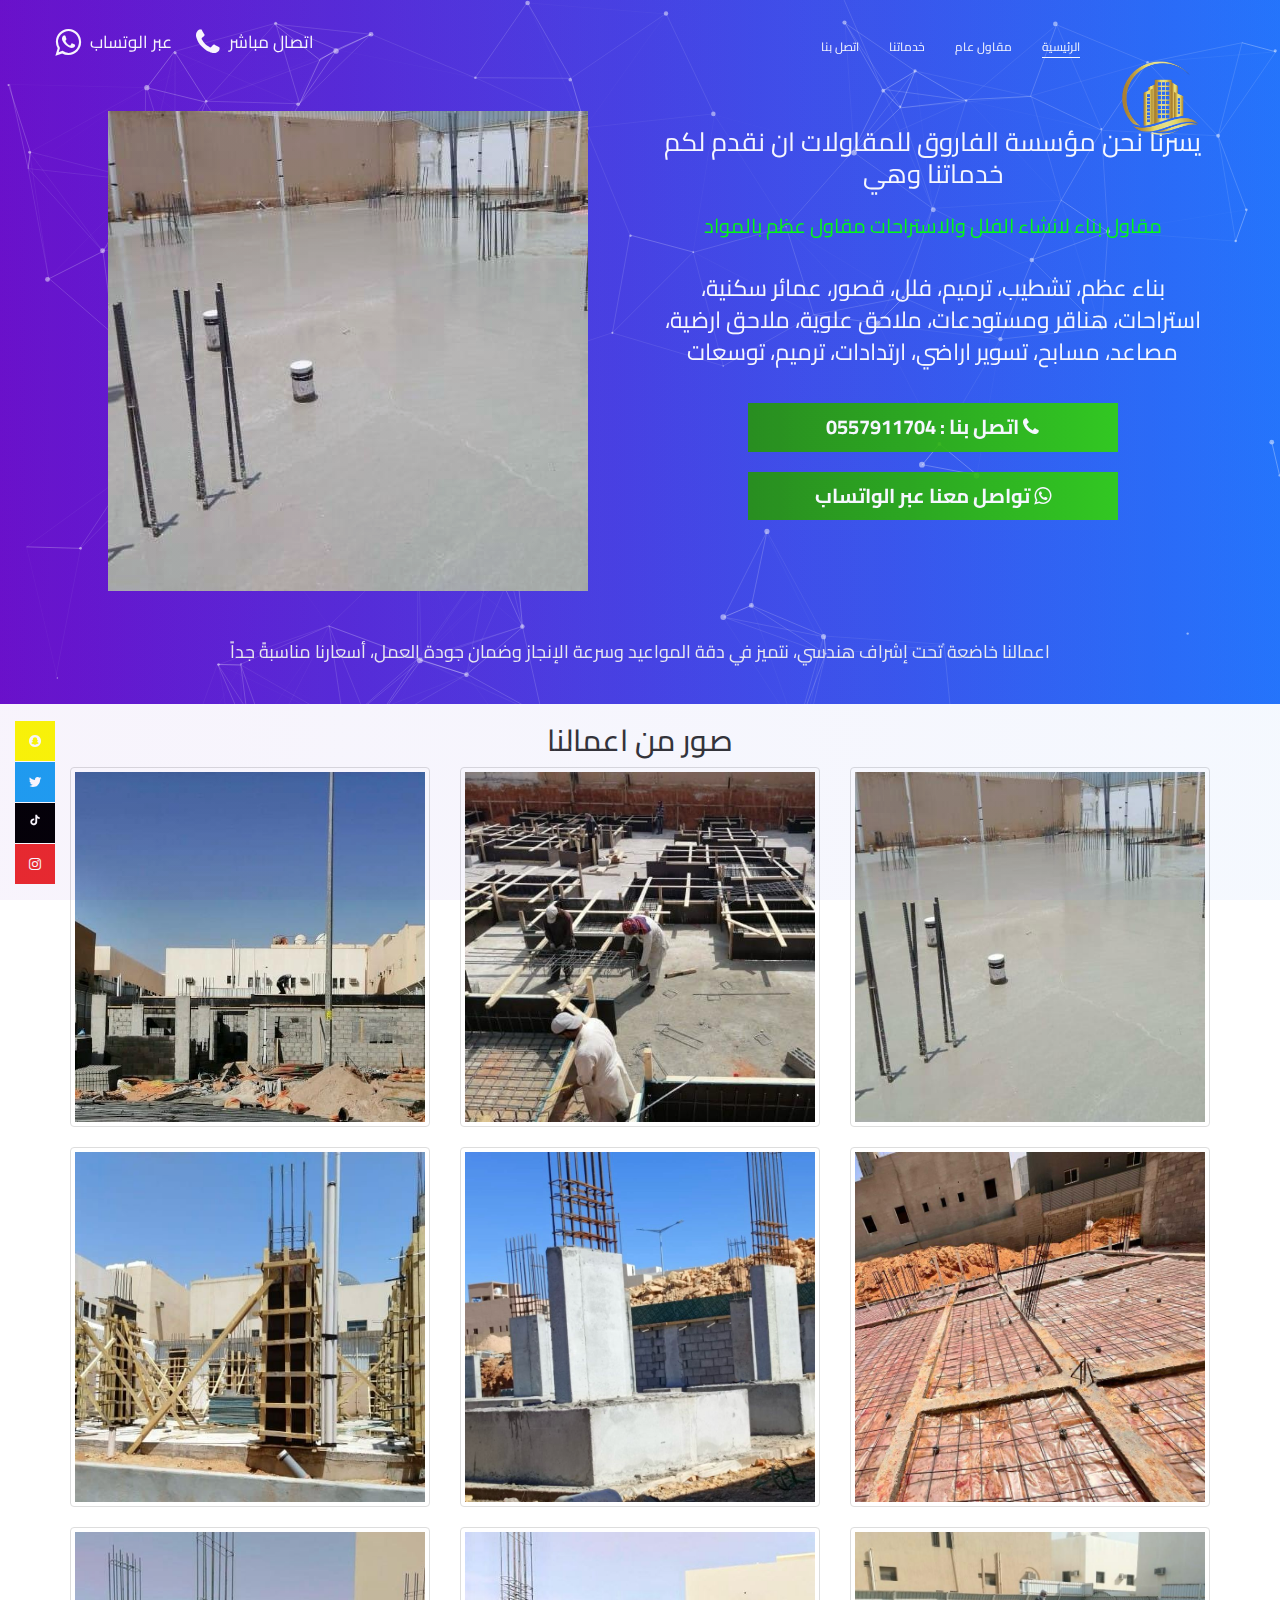
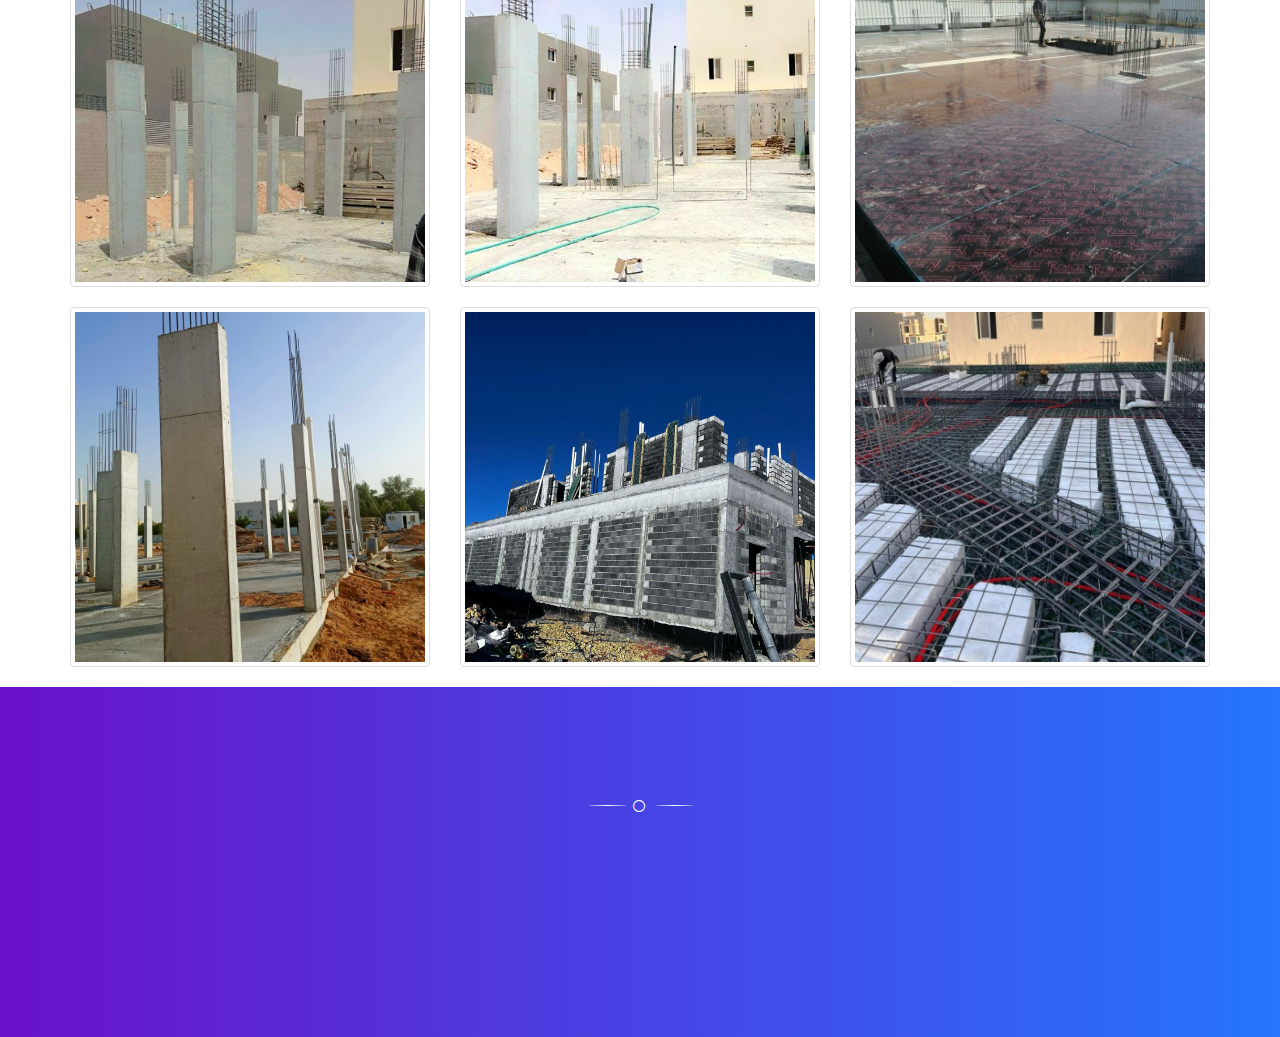
==== commit 87d5852d: "initial commit" ====
--- a/gallery.html
+++ b/gallery.html
@@ -19,7 +19,7 @@
     <meta name="keywords" content="مقاول عام ,مقاول ملاحق ,مقاول ترميم, رقم مقاول, ارقام مقاولين,">
 
     <!-- Favicon -->
-    <link rel="shortcut icon" type="image/x-icon" href="https://muqawil-alriyad.com/img/favicon.png" />
+    <link rel="shortcut icon" type="image/x-icon" href="/img/logo.png" />
 
 
     <link href="https://fonts.googleapis.com/css?family=Cairo" rel="stylesheet">
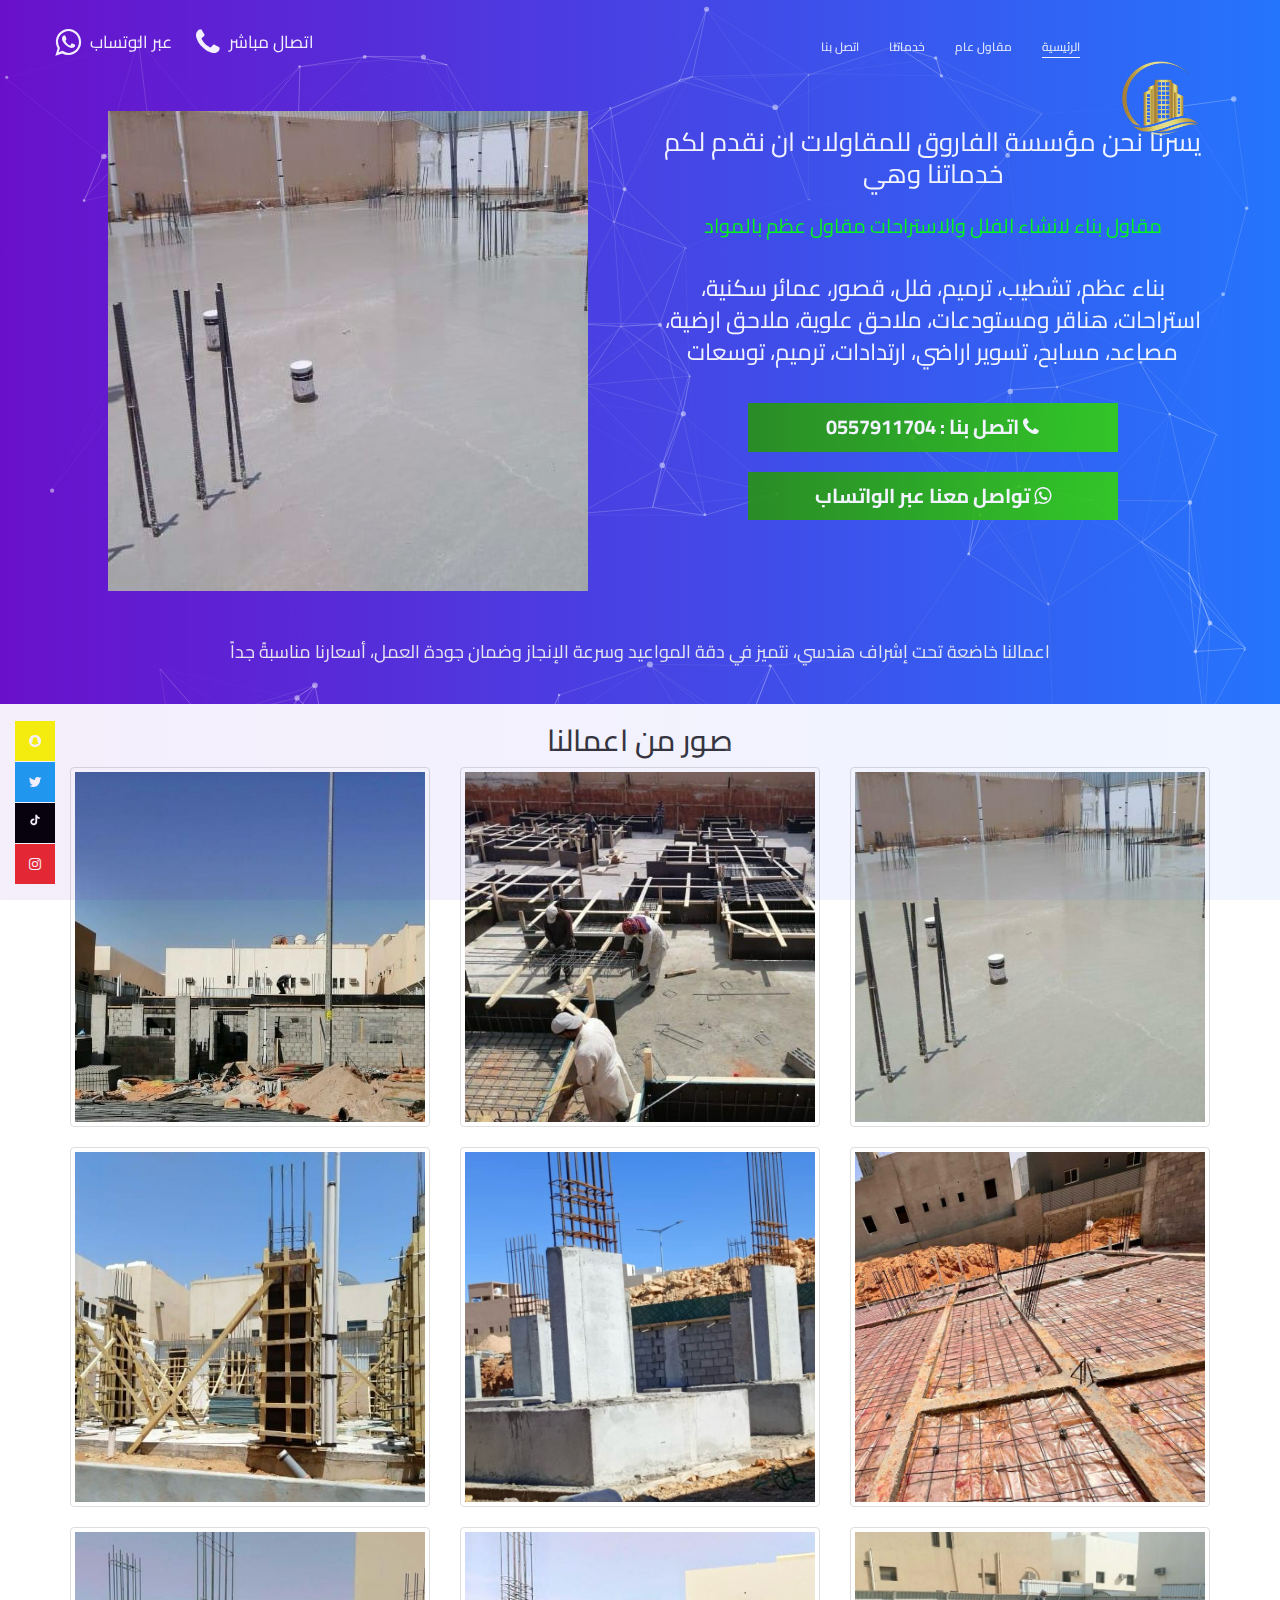
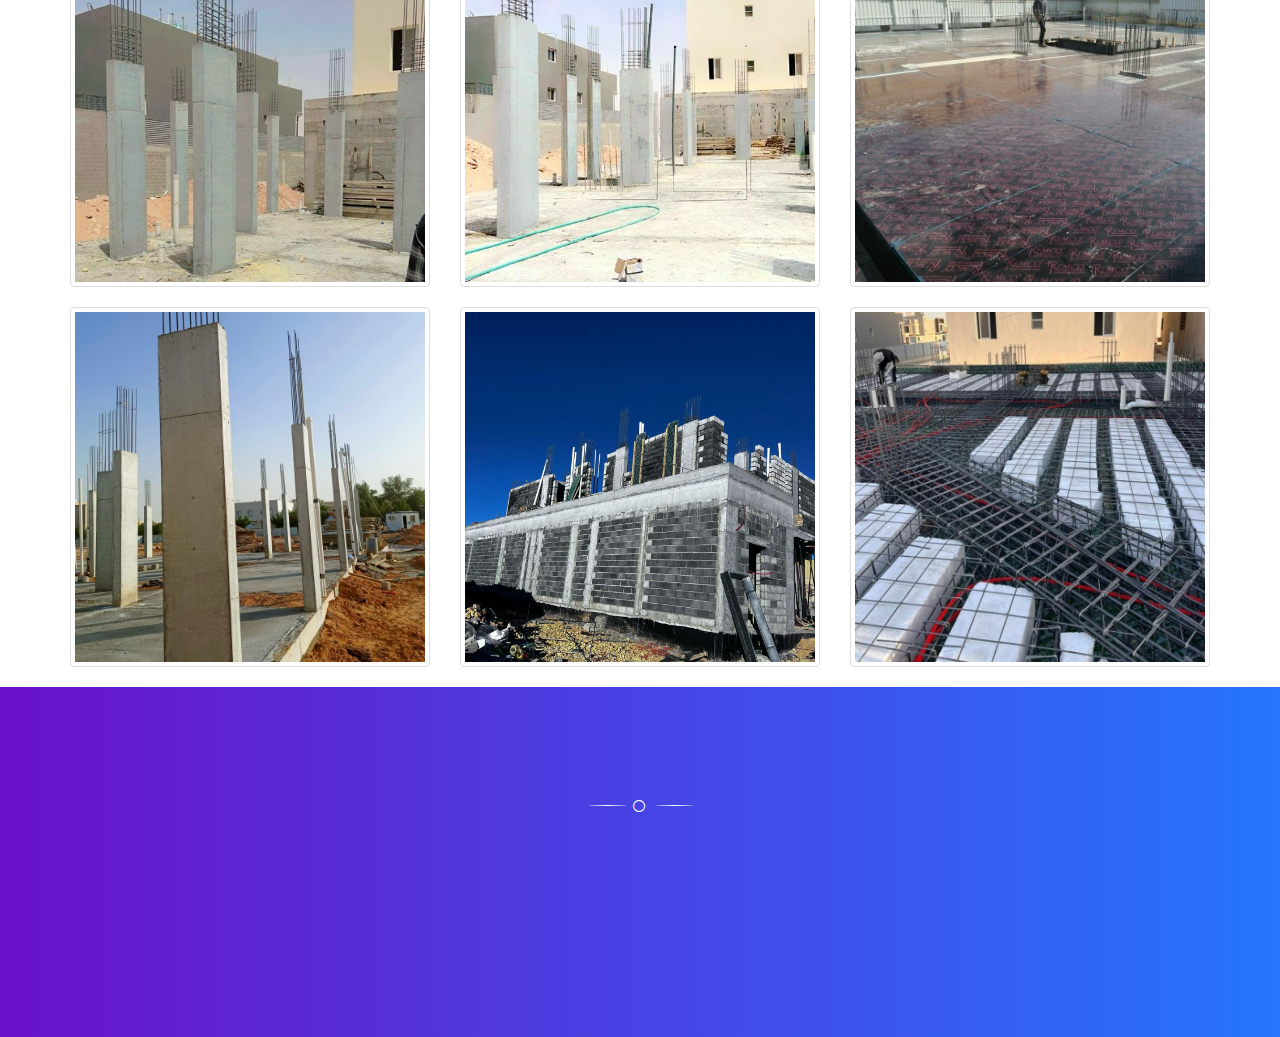
==== commit 106c5289: "initial commit" ====
--- a/gallery.html
+++ b/gallery.html
@@ -8,14 +8,13 @@
 <!--<![endif]--><head>
     <!-- Basic Page Needs -->
     <meta http-equiv="Content-Type" content="text/html; charset=UTF-8">
-
     <!-- Page Title -->
-    <title>مقاول عام في الرياض</title>
+    <title>مؤسسة الفاروق للمقاولات</title>
 
     <!-- Satha Specific Meta -->
     <meta name="viewport" content="width=device-width, initial-scale=1">
     
-    <meta name="description" content="مقاول عام لأنشاء المباني في الرياض نقوم بانشاء وترميم المباني والملاحق والاستراحات" />
+    <meta name="description" content="مؤسسة الفاروق للمقاولات ان نقدم لكم خدماتنا وهي: بناء عظم، تشطيب، ترميم، فلل، قصور، عمائر سكنية، استراحات، هناقر ومستودعات، ملاحق علوية، ملاحق ارضية، مصاعد، مسابح، تسوير اراضي، ارتدادات، ترميم، توسعات" />
     <meta name="keywords" content="مقاول عام ,مقاول ملاحق ,مقاول ترميم, رقم مقاول, ارقام مقاولين,">
 
     <!-- Favicon -->
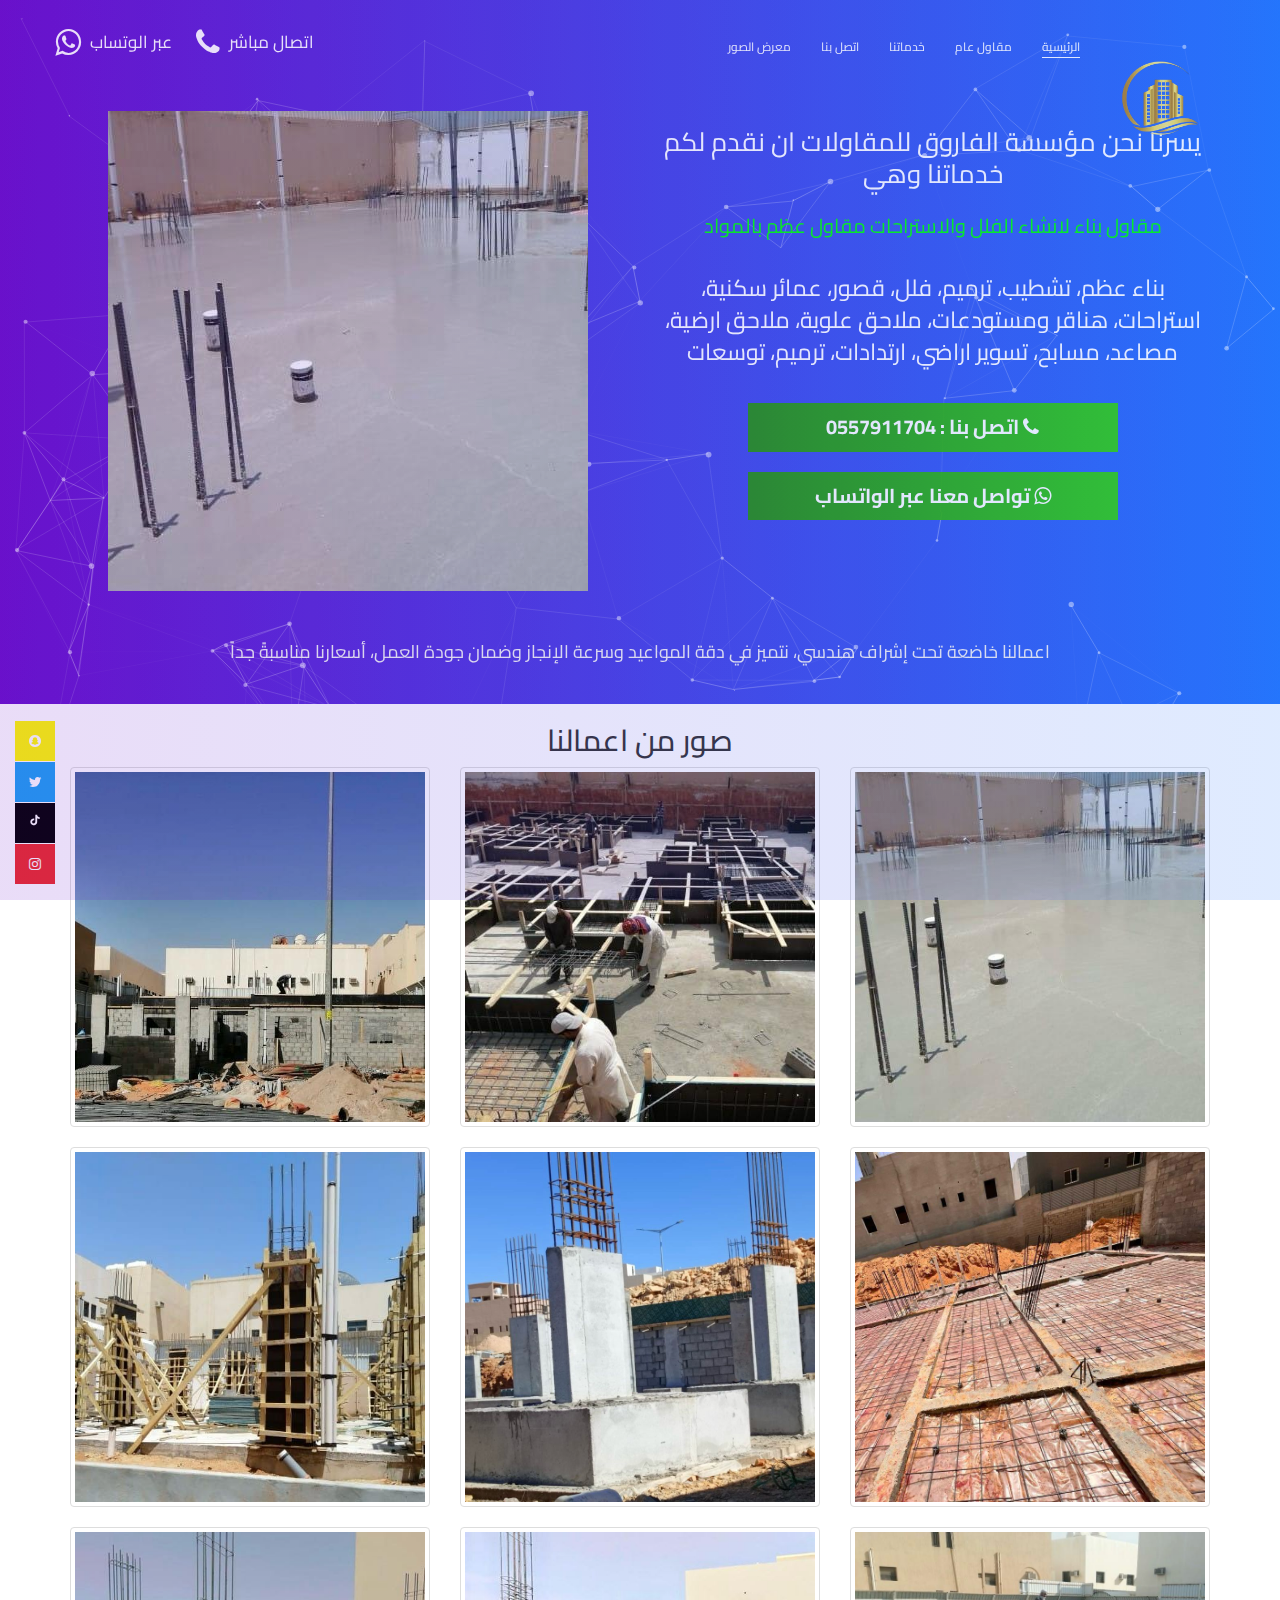
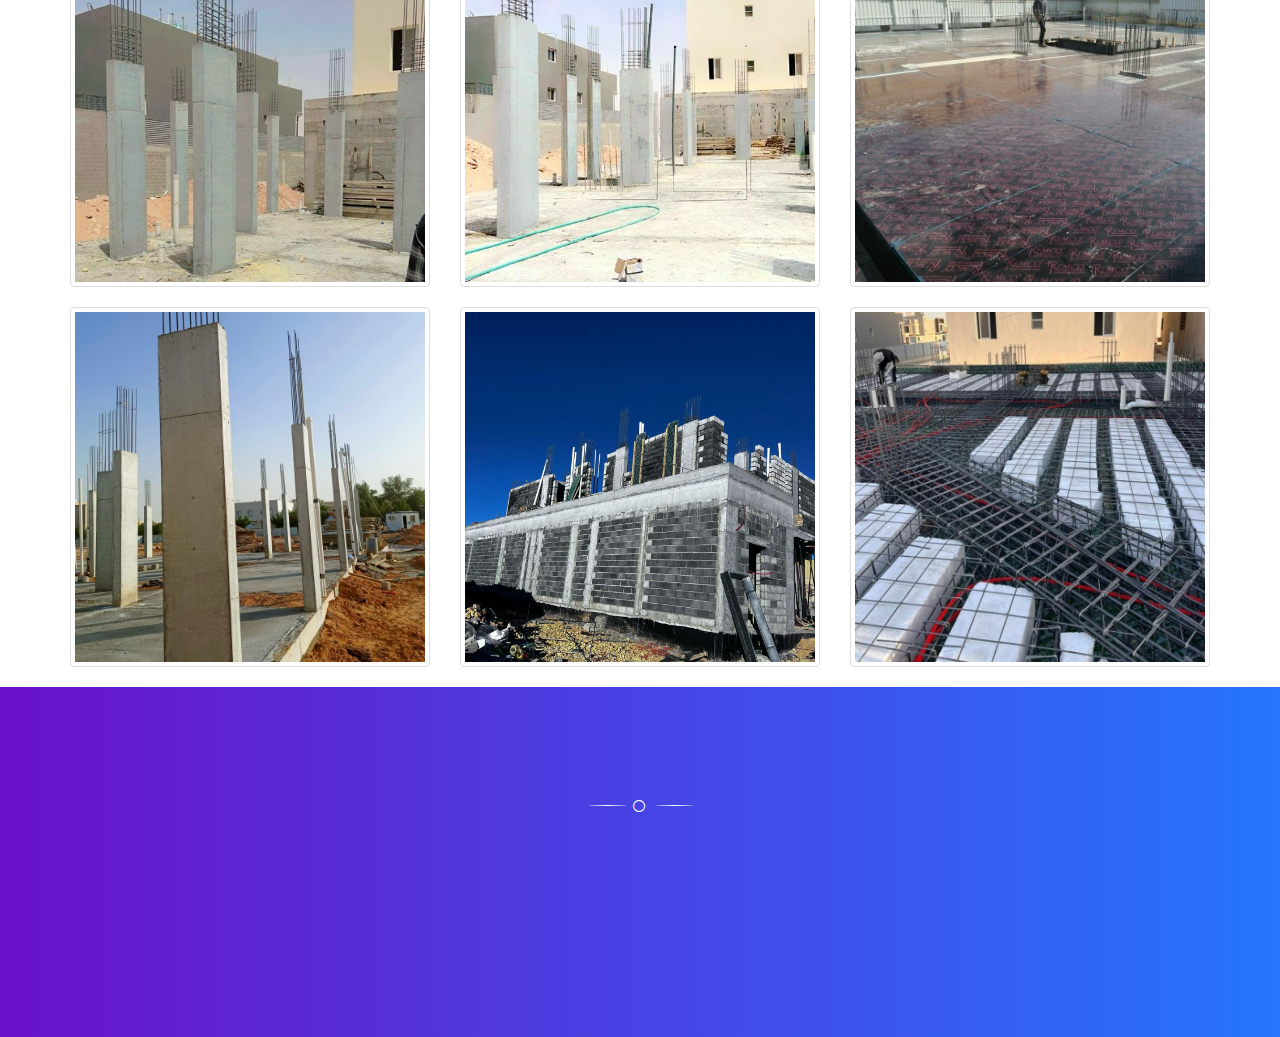
==== commit ba7ade35: "initial commit" ====
--- a/gallery.html
+++ b/gallery.html
@@ -89,10 +89,11 @@
                     <!-- Navigation Links -->
                     <div class="collapse navbar-collapse">
                         <ul class="nav navbar-nav navbar-right">
-                            <li class="active"><a class="smoothScroll" href="index.html#home">الرئيسية</a></li>
+                            <li class="active"><a class="smoothScroll" href="index.html">الرئيسية</a></li>
                             <li><a class="smoothScroll" href="index.html#AboutUs">مقاول عام</a></li>
                             <li><a class="smoothScroll" href="index.html#whyus">خدماتنا</a></li>
                             <li><a class="smoothScroll" href="index.html#Contact">اتصل بنا</a></li>
+                            <li><a class="smoothScroll" href="gallery.html"> معرض الصور</a></li>
                         </ul>
                         
                     </div>
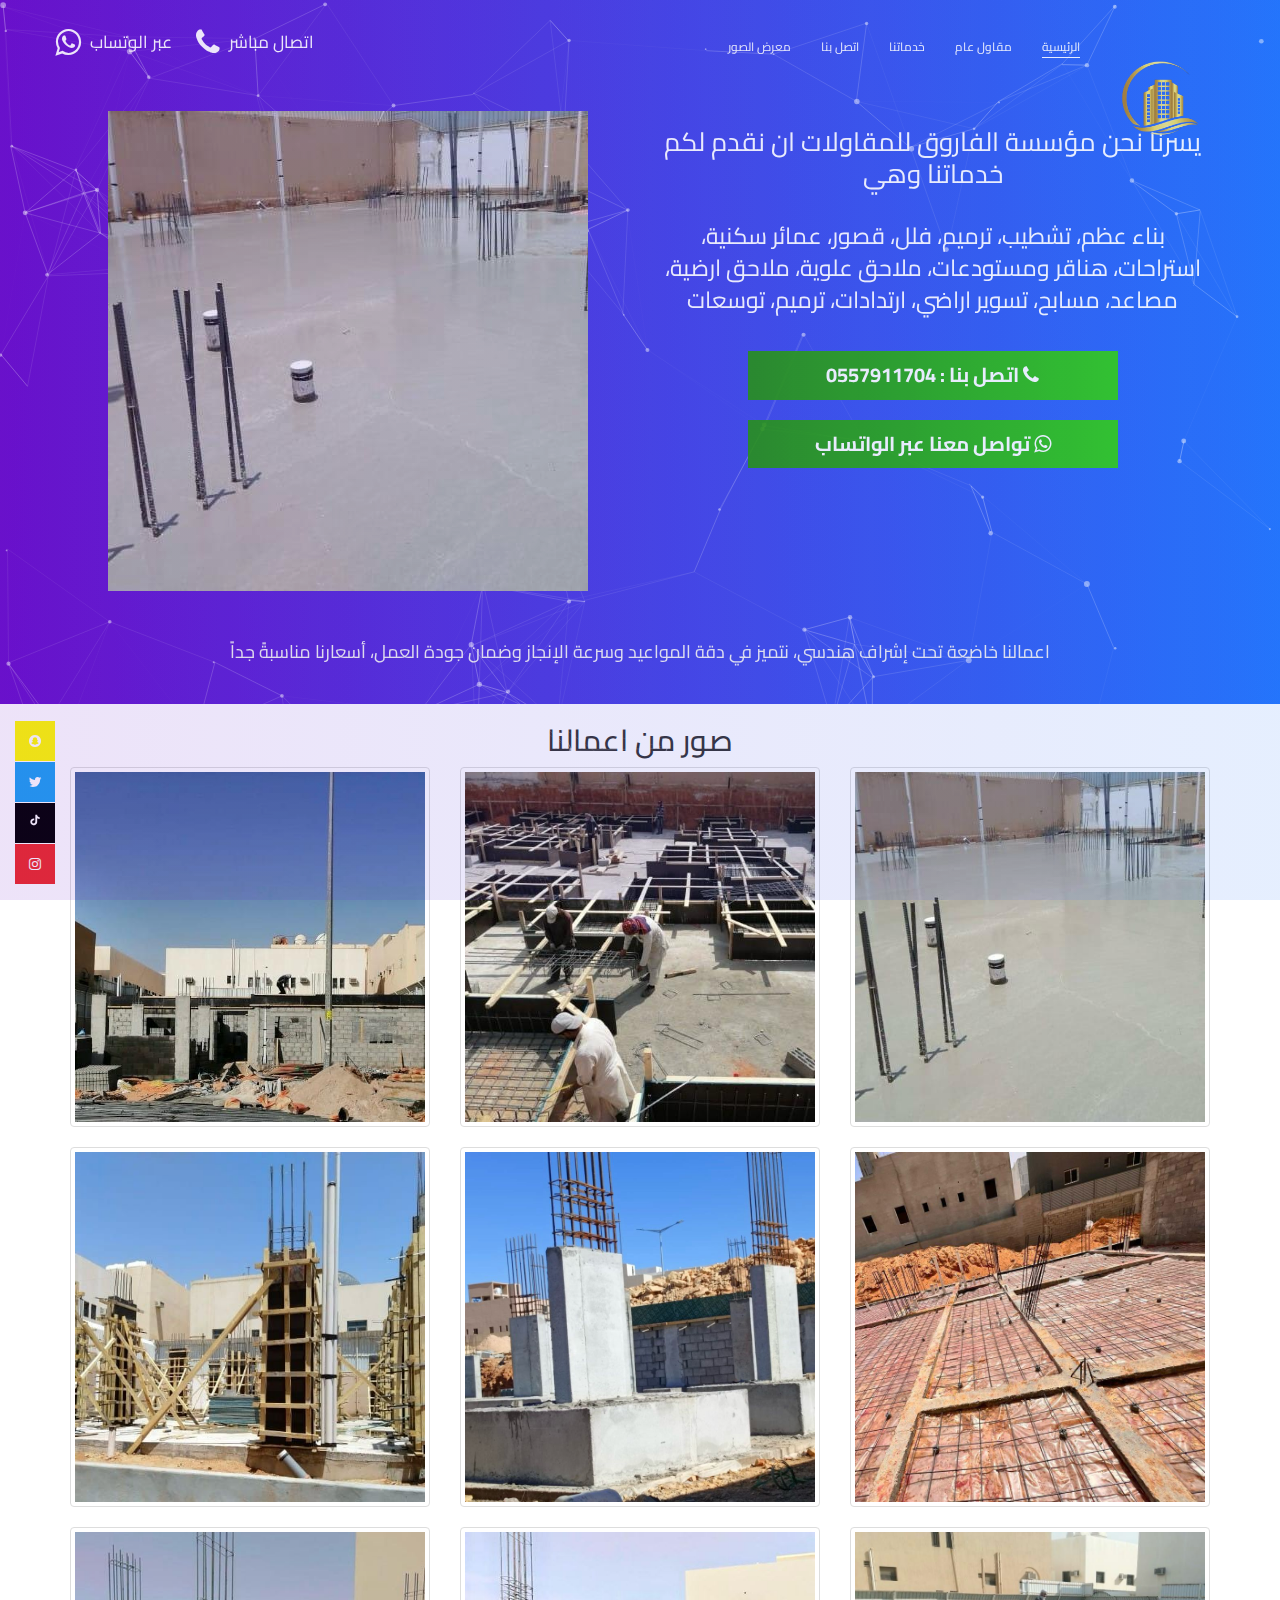
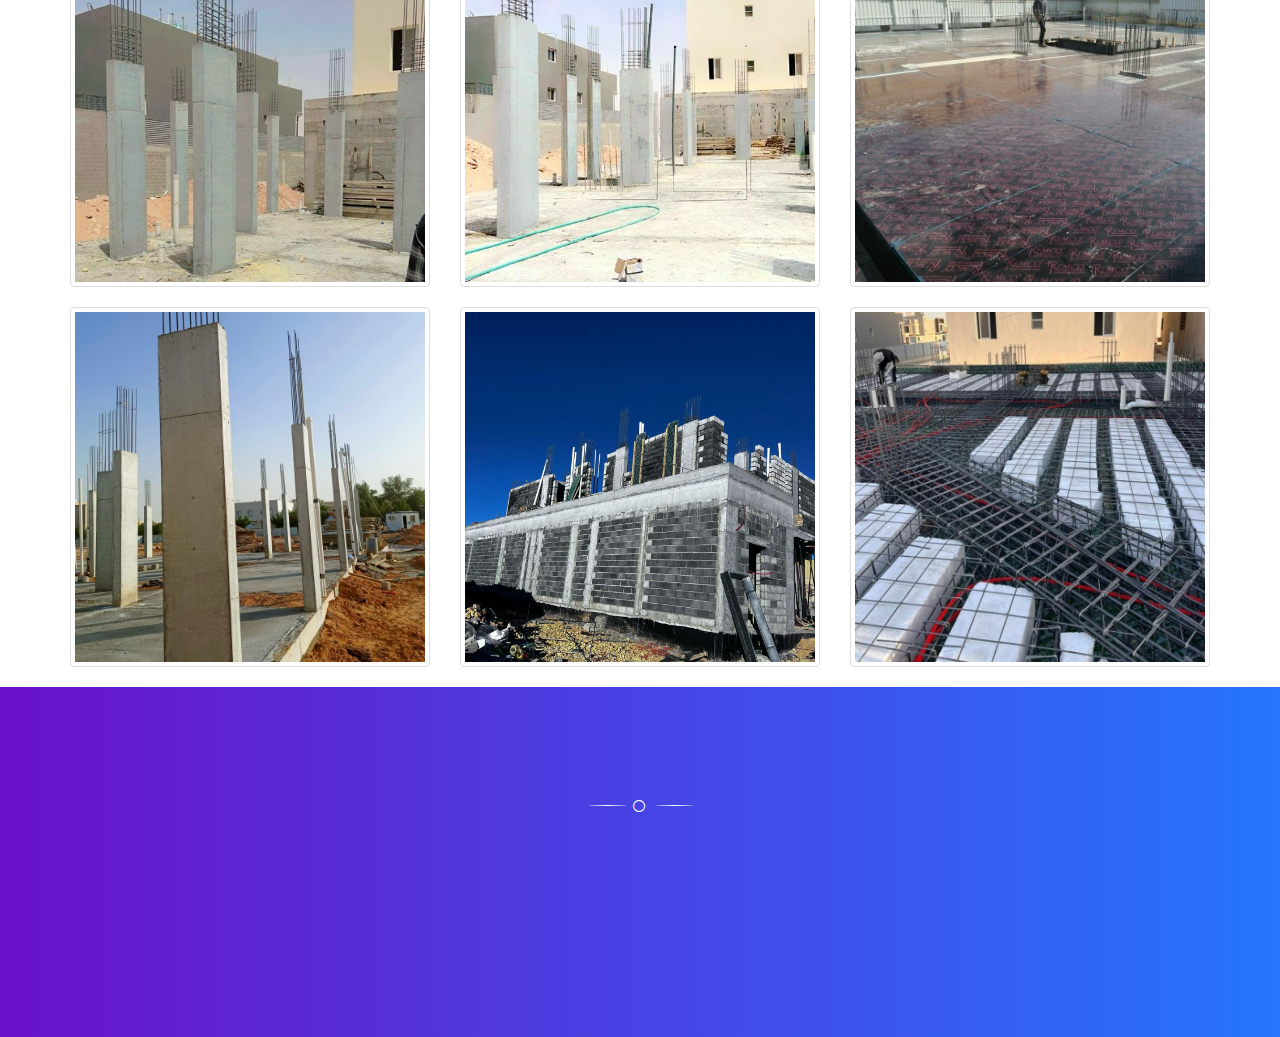
==== commit f1aca670: "update" ====
--- a/gallery.html
+++ b/gallery.html
@@ -114,7 +114,7 @@
                                 <div class="content-info content-photo-first wow fadeInRight">
                                     <h6> يسرنا نحن مؤسسة الفاروق للمقاولات ان نقدم لكم خدماتنا وهي </h6>
                                     
-                                    <h5>مقاول بناء لانشاء الفلل والاستراحات مقاول عظم بالمواد</h5>
+                                    <!-- <h5>مقاول بناء لانشاء الفلل والاستراحات مقاول عظم بالمواد</h5> -->
                                     
                                     <h3> بناء عظم، تشطيب، ترميم، فلل، قصور، عمائر سكنية، استراحات، هناقر ومستودعات، ملاحق علوية، ملاحق ارضية، مصاعد، مسابح، تسوير اراضي، ارتدادات، ترميم، توسعات </h3>
                                 <br/>
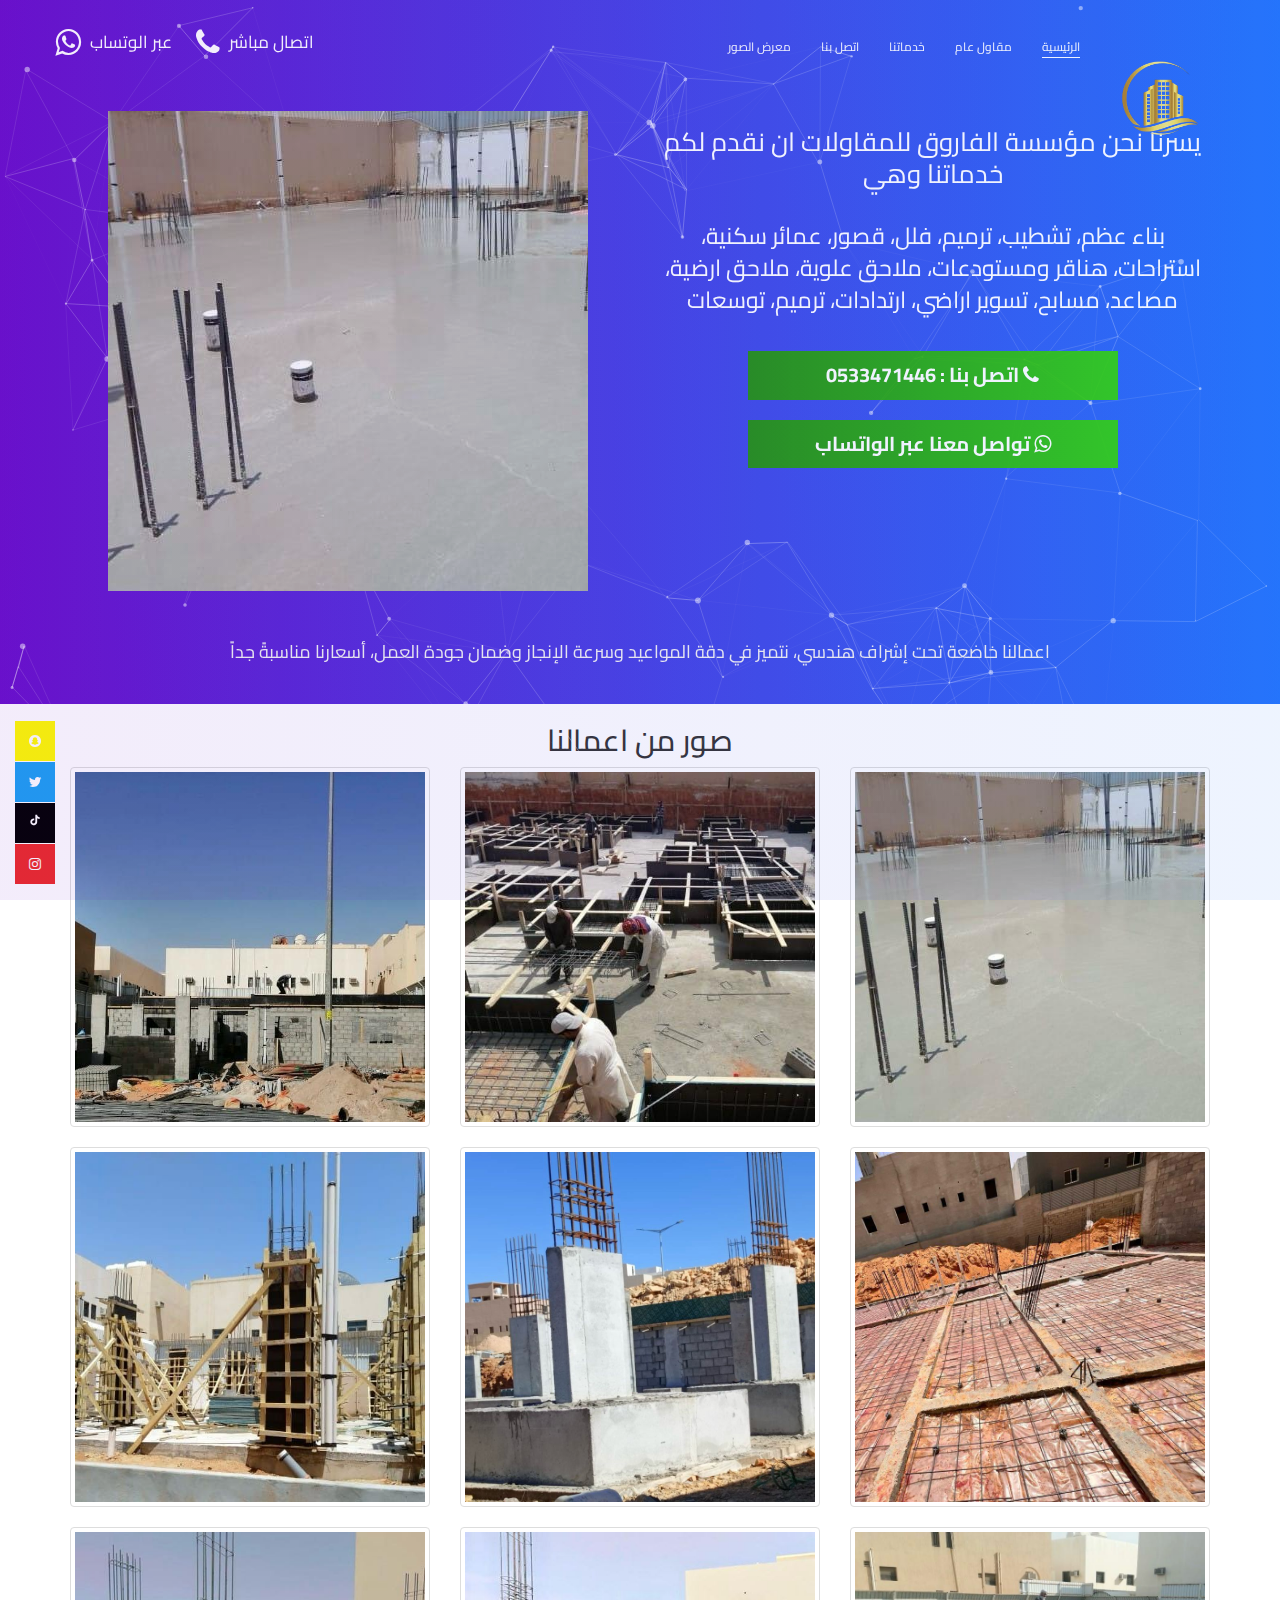
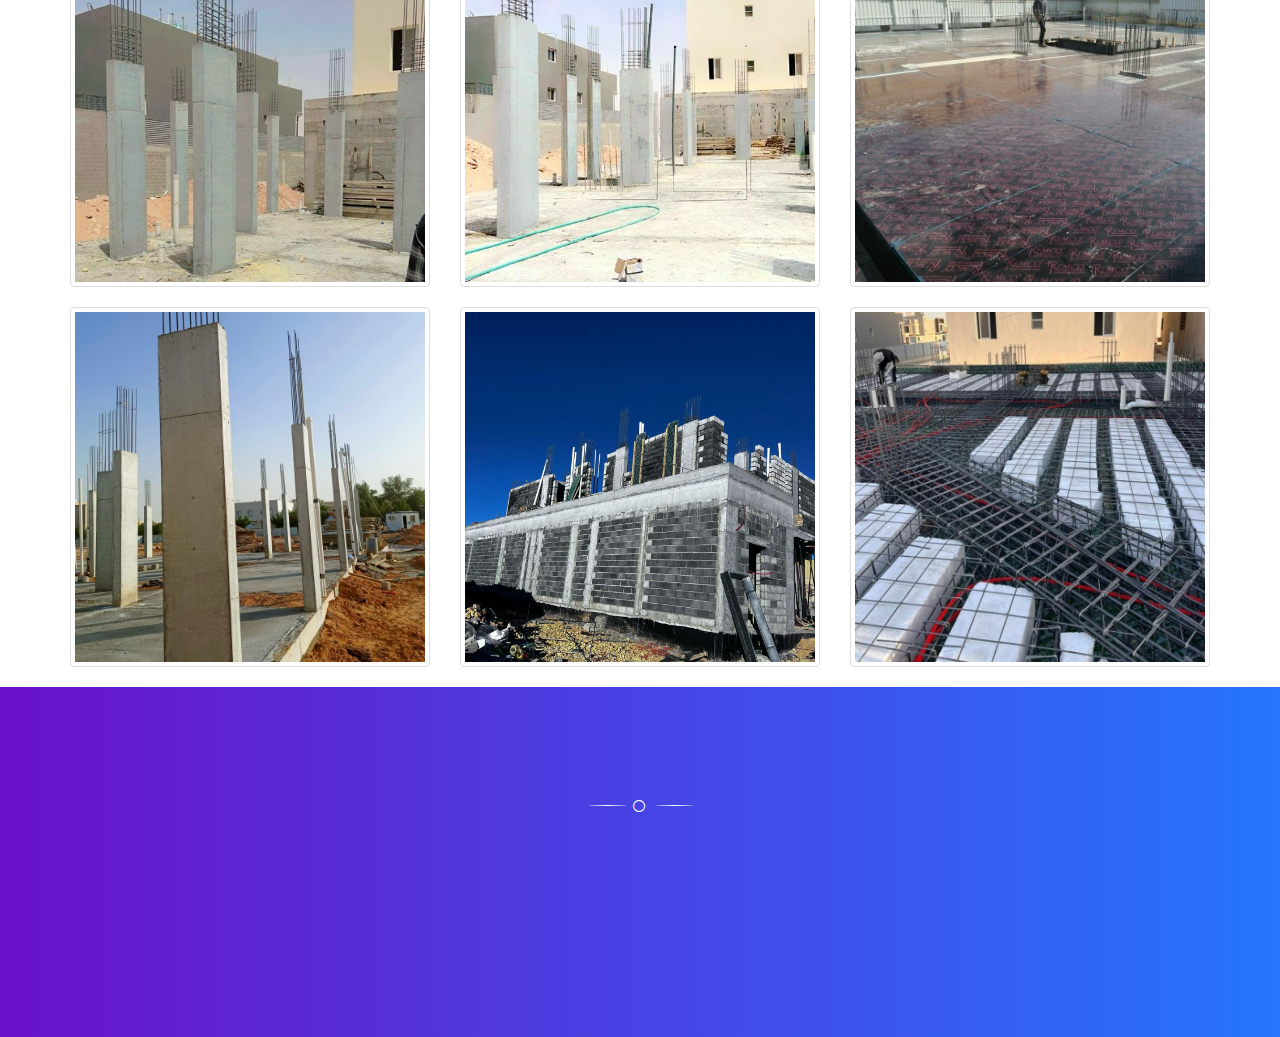
==== commit de4e1d54: "update" ====
--- a/gallery.html
+++ b/gallery.html
@@ -97,8 +97,8 @@
                         </ul>
                         
                     </div>
-					<p class="whatstop"><a href="tel:0557911704"><font>اتصال مباشر</font> 
-<i class="fa fa-phone" aria-hidden="true"></i></a> <a target="_blank" href="https://api.whatsapp.com/send?phone=966557911704"><font>عبر الوتساب</font> 
+					<p class="whatstop"><a href="tel:0533471446"><font>اتصال مباشر</font> 
+<i class="fa fa-phone" aria-hidden="true"></i></a> <a target="_blank" href="https://api.whatsapp.com/send?phone=966533471446"><font>عبر الوتساب</font> 
 <i class="fa fa-whatsapp" aria-hidden="true"></i></a></p>
                 </div>
                 <!-- End Container Nav -->
@@ -119,11 +119,11 @@
                                     <h3> بناء عظم، تشطيب، ترميم، فلل، قصور، عمائر سكنية، استراحات، هناقر ومستودعات، ملاحق علوية، ملاحق ارضية، مصاعد، مسابح، تسوير اراضي، ارتدادات، ترميم، توسعات </h3>
                                 <br/>
                                 <div class="text-center">
-                                <a href="tel:0557911704" class="button-style more braun"><i class="fa fa-phone" aria-hidden="true"></i> <span>اتصل بنا : 0557911704</span></a>
+                                <a href="tel:0533471446" class="button-style more braun"><i class="fa fa-phone" aria-hidden="true"></i> <span>اتصل بنا : 0533471446</span></a>
                                 </div>
                                 <br/>
                                 <div class="text-center">
-                                <a target="_blank" href="https://api.whatsapp.com/send?phone=966557911704" class="button-style more braun"><i class="fa fa-whatsapp" aria-hidden="true"></i> <span> تواصل معنا عبر الواتساب</span></a>
+                                <a target="_blank" href="https://api.whatsapp.com/send?phone=966533471446" class="button-style more braun"><i class="fa fa-whatsapp" aria-hidden="true"></i> <span> تواصل معنا عبر الواتساب</span></a>
                                 </div>
                                 </div>
                             </div>
@@ -247,8 +247,8 @@
             <!-- End Section Title -->
                 <div class="row">
                 <div class="col-md-12 whapp">
-                	<a href="tel:0557911704"><p class=" wow fadeInUp">اتصل بنا مباشرة عبر الرقم : 0557911704<i class="fa fa-phone" aria-hidden="true"></i></p></a>
-                    <a target="_blank" href="https://api.whatsapp.com/send?phone=966557911704"><p class=" wow fadeInUp">اضغط هنا للتواصل معنا عبر الواتساب <i class="fa fa-whatsapp" aria-hidden="true"></i></p></a>
+                	<a href="tel:0533471446"><p class=" wow fadeInUp">اتصل بنا مباشرة عبر الرقم : 0533471446<i class="fa fa-phone" aria-hidden="true"></i></p></a>
+                    <a target="_blank" href="https://api.whatsapp.com/send?phone=966533471446"><p class=" wow fadeInUp">اضغط هنا للتواصل معنا عبر الواتساب <i class="fa fa-whatsapp" aria-hidden="true"></i></p></a>
                 </div>
 
 
